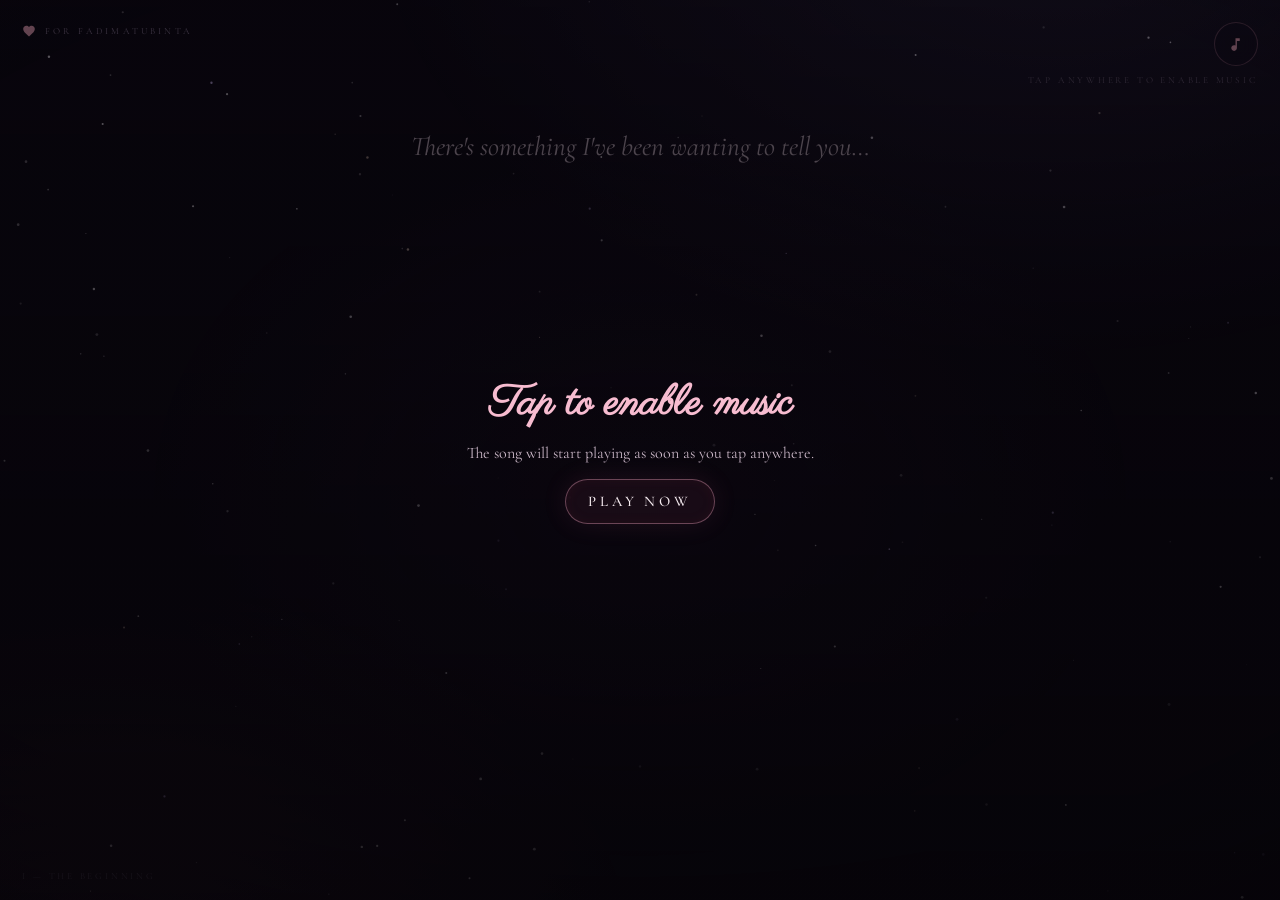
==== second.html @ 85a8c54f "first page" ====
<!DOCTYPE html>
<html lang="en">
<head>
<meta charset="UTF-8">
<meta name="viewport" content="width=device-width, initial-scale=1, viewport-fit=cover">
<meta name="theme-color" content="#0b0713">
<title>For Fadimatubinta — Something I've Been Wanting to Tell You</title>

<!-- Fonts: Cormorant Garamond (cinematic serif) · Parisienne (script names) · Caveat (handwritten notes) -->
<link rel="preconnect" href="https://fonts.googleapis.com">
<link rel="preconnect" href="https://fonts.gstatic.com" crossorigin>
<link href="https://fonts.googleapis.com/css2?family=Cormorant+Garamond:ital,wght@0,400;0,500;0,600;1,400;1,500&family=Parisienne&family=Caveat:wght@400;600&display=swap" rel="stylesheet">
 
<style>
/* ============================================================
   FOR FADIMATUBINTA — a digital love letter
   ------------------------------------------------------------
   HOW TO PERSONALISE:
   1. Photos   → search this file for "REPLACE:" comments
   2. Notes    → search for "EDIT ME" (also tappable on screen,
                 saved in the browser)
   3. Her photos work best portrait (4:5)
   ============================================================ */

/* ---------- design tokens ---------- */
:root{
  --bg:#0b0713;
  --ink:#f6ecf1;          /* main text */
  --soft:#c9b6c6;         /* body text */
  --muted:#8f7d9c;        /* quiet text */
  --rose:#f2a7c0;         /* soft pink */
  --rose-bright:#f7bcd0;
  --rose-deep:#e2678f;
  --lav:#c3aef0;          /* lavender */
  --gold:#f0d8a8;         /* starlight gold */
}

*{margin:0;padding:0;box-sizing:border-box}
html,body{height:100%}
body{
  background:var(--bg);
  color:var(--ink);
  font-family:'Cormorant Garamond',Georgia,serif;
  overflow:hidden;
  -webkit-font-smoothing:antialiased;
}
/* soft nebula wash behind the stars */
body::before{
  content:'';position:fixed;inset:0;z-index:1;pointer-events:none;
  background:
    radial-gradient(1100px 750px at 82% -12%, rgba(143,122,208,.16), transparent 62%),
    radial-gradient(900px 650px at 8% 108%, rgba(226,106,146,.12), transparent 60%),
    radial-gradient(700px 520px at 50% 55%, rgba(58,32,74,.22), transparent 70%);
}
/* cinematic vignette over everything */
body::after{
  content:'';position:fixed;inset:0;z-index:32;pointer-events:none;
  background:radial-gradient(125% 95% at 50% 45%, transparent 55%, rgba(5,2,10,.55) 100%);
}
#sky{position:fixed;inset:0;z-index:0}
#fx{position:fixed;inset:0;z-index:30;pointer-events:none}

/* ---------- icons ---------- */
.ic{display:inline-block;width:16px;height:16px;fill:currentColor;flex:none;vertical-align:middle}

/* ---------- fixed UI ---------- */
.music-btn{
  position:fixed;top:clamp(.9rem,3vw,1.4rem);right:clamp(.9rem,3vw,1.4rem);z-index:40;
  width:44px;height:44px;border-radius:50%;display:flex;align-items:center;justify-content:center;
  background:rgba(20,11,33,.55);border:1px solid rgba(242,167,192,.35);color:var(--rose);
  cursor:pointer;backdrop-filter:blur(8px);-webkit-backdrop-filter:blur(8px);transition:.4s;
}
.music-btn:hover{border-color:rgba(242,167,192,.7);box-shadow:0 0 22px rgba(226,103,143,.25)}
.music-btn .ic{width:17px;height:17px}
.eq{position:absolute;bottom:6px;display:flex;gap:2px;align-items:flex-end;height:7px;opacity:0;transition:.4s}
.music-btn.playing .eq{opacity:1}
.eq i{width:2px;height:2px;background:var(--rose)}
.music-btn.playing .eq i{animation:eqB .9s ease-in-out infinite}
.music-btn.playing .eq i:nth-child(2){animation-delay:.25s}
.music-btn.playing .eq i:nth-child(3){animation-delay:.5s}
@keyframes eqB{0%,100%{height:2px}50%{height:7px}}
.music-hint{
  position:fixed;top:calc(clamp(.9rem,3vw,1.4rem) + 52px);right:clamp(.9rem,3vw,1.4rem);z-index:40;
  font-size:.58rem;letter-spacing:.3em;text-transform:uppercase;color:var(--muted);
  opacity:0;animation:hintIn 1.2s ease 2.5s forwards;transition:opacity .8s,transform .8s;
}
.music-hint.hide{opacity:0!important;transform:translateY(-6px)}
@keyframes hintIn{to{opacity:.75}}

.monogram{position:fixed;top:clamp(1rem,3vw,1.5rem);left:clamp(.9rem,3vw,1.4rem);z-index:40;display:flex;align-items:center;gap:.55rem}
.monogram .ic{width:14px;height:14px;color:var(--rose);animation:beat 1.9s ease-in-out infinite}
.monogram span{font-size:.58rem;letter-spacing:.34em;text-transform:uppercase;color:var(--muted)}
@media(max-width:430px){.monogram span{display:none}}

.chapter-label{
  position:fixed;bottom:1.1rem;left:clamp(.9rem,3vw,1.4rem);z-index:40;
  font-size:.58rem;letter-spacing:.3em;text-transform:uppercase;color:var(--muted);
  opacity:.75;transition:opacity .3s;
}
.chapter-label.sw{opacity:0}

/* ---------- pages & cinematic transitions ---------- */
.page{
  position:fixed;inset:0;overflow-y:auto;overflow-x:hidden;
  -webkit-overflow-scrolling:touch;overscroll-behavior:contain;
  opacity:0;visibility:hidden;z-index:10;
}
.page.active{opacity:1;visibility:visible;z-index:12}
.page.enter{animation:pageIn 1.15s cubic-bezier(.22,.61,.21,1) both}
.page.leave{animation:pageOut .75s ease both;z-index:14}
@keyframes pageIn{from{opacity:0;transform:translateY(28px) scale(.985);filter:blur(8px)}to{opacity:1;transform:none;filter:none}}
@keyframes pageOut{to{opacity:0;transform:translateY(-18px) scale(1.012);filter:blur(8px)}}
.page.locked{overflow:hidden}

.page-inner{position:relative;max-width:680px;margin:0 auto;padding:clamp(4.2rem,11vh,6.5rem) clamp(1.35rem,5vw,2.5rem) 26vh}
.page-inner.wide{max-width:880px}

.act{position:relative;min-height:100vh;min-height:100svh;display:flex;flex-direction:column;align-items:center;justify-content:center;padding:4.5rem 1.4rem 4.5rem}
.act-1{width:100%}

/* ---------- typography ---------- */
.eyebrow{font-size:.66rem;letter-spacing:.46em;text-transform:uppercase;color:var(--rose);opacity:.9}
.chapter-head{text-align:center;margin-bottom:clamp(2.2rem,6vh,3.4rem)}
.ch-title{font-weight:500;font-size:clamp(2rem,6.4vw,3.2rem);line-height:1.15;color:var(--ink);margin-top:.9rem}
.ch-title.mid{font-size:clamp(1.7rem,5vw,2.4rem)}
.lead{font-size:clamp(1.22rem,3vw,1.55rem);font-style:italic;color:var(--ink);text-align:center;line-height:1.6}
.prose{max-width:620px;margin:0 auto}
.prose p{font-size:clamp(1.06rem,1rem+.5vw,1.24rem);line-height:1.95;color:var(--soft);margin-bottom:1.5em}
.center-p{max-width:600px;margin:0 auto;text-align:center;font-size:clamp(1.08rem,1rem+.5vw,1.26rem);line-height:1.9;color:var(--soft)}
.hl{color:var(--rose);font-style:italic}
.hl2{color:var(--ink);font-style:italic}
.dropcap::first-letter{font-family:Parisienne,cursive;font-size:3.3em;float:left;line-height:.8;padding:.08em .14em 0 0;color:var(--rose)}
.small-line{font-size:clamp(1.28rem,3.6vw,1.7rem);font-style:italic;color:var(--soft);text-align:center;line-height:1.55}
.big-line{font-weight:500;font-size:clamp(1.65rem,5.2vw,2.55rem);line-height:1.4;color:var(--ink);text-align:center}
.big-script{font-family:Parisienne,cursive;font-weight:400;font-size:clamp(2.1rem,7.6vw,3.7rem);line-height:1.25;color:var(--ink);text-align:center}
.love-line{color:var(--rose-bright);font-size:clamp(2rem,7vw,3.1rem);text-shadow:0 0 32px rgba(240,109,155,.5)}
.question-line{font-weight:600;font-size:clamp(1.45rem,4.6vw,2.15rem);line-height:1.55;color:#fff;text-align:center;text-shadow:0 0 26px rgba(242,167,192,.28);margin-bottom:1.4rem}
.whisper{margin:clamp(2rem,5vh,2.8rem) 0;padding-left:1.4rem;border-left:2px solid rgba(242,167,192,.35);max-width:560px}
.whisper.center-w{margin-left:auto;margin-right:auto}
.whisper p{font-style:italic;font-size:clamp(1.14rem,2.7vw,1.42rem);line-height:1.75;color:var(--ink);margin-bottom:.8em}
.fear-stack{margin:clamp(2.4rem,6vh,3.6rem) auto;text-align:center;display:flex;flex-direction:column;gap:1rem;max-width:560px}
.fear-stack p{font-style:italic;font-size:clamp(1.14rem,2.7vw,1.4rem);color:var(--soft)}
.fear-word{font-family:Parisienne,cursive;font-style:normal!important;font-size:clamp(2.6rem,9vw,3.8rem)!important;color:var(--rose);text-shadow:0 0 34px rgba(242,167,192,.4)}
.moment-lines{display:flex;flex-direction:column;align-items:center;gap:.5rem;margin:clamp(2rem,5vh,3rem) 0}
.moment{font-family:Parisienne,cursive;font-size:clamp(1.8rem,6vw,2.6rem);color:var(--rose)}
.litany{max-width:560px;margin:0 auto;text-align:center;display:flex;flex-direction:column;gap:1rem}
.litany p{font-size:clamp(1.12rem,2.6vw,1.34rem);font-style:italic;color:var(--ink);line-height:1.6}
.litany p::before{content:'—';color:var(--rose);margin-right:.6rem;font-style:normal}
.gold{color:var(--gold)}

/* ---------- heartbeats ---------- */
@keyframes beat{0%,100%{transform:scale(1)}12%{transform:scale(1.14)}24%{transform:scale(1)}36%{transform:scale(1.08)}55%{transform:scale(1)}}
@keyframes floaty{0%,100%{transform:translateY(0)}50%{transform:translateY(-9px)}}

/* ---------- buttons ---------- */
.btn{
  position:relative;display:inline-flex;align-items:center;justify-content:center;gap:.65em;
  padding:1.02em 2.2em;border-radius:999px;
  font-family:'Cormorant Garamond',serif;font-weight:500;font-size:.92rem;
  letter-spacing:.26em;text-transform:uppercase;color:var(--ink);
  background:rgba(226,103,143,.07);border:1px solid rgba(242,167,192,.38);
  box-shadow:0 0 26px rgba(226,103,143,.10),inset 0 0 14px rgba(226,103,143,.05);
  cursor:pointer;backdrop-filter:blur(6px);-webkit-backdrop-filter:blur(6px);
  transition:transform .45s cubic-bezier(.22,.61,.21,1),background .45s,border-color .45s,box-shadow .45s;
}
.btn .ic{width:1.05em;height:1.05em;color:var(--rose)}
.btn:hover{transform:translateY(-2px);background:rgba(226,103,143,.15);border-color:rgba(242,167,192,.66);box-shadow:0 8px 42px rgba(226,103,143,.24),inset 0 0 20px rgba(226,103,143,.08)}
.btn:hover .ic{animation:beat 1s ease-in-out infinite}
.btn:active{transform:translateY(0) scale(.985)}
.btn:focus-visible{outline:2px solid rgba(242,167,192,.7);outline-offset:3px}
.btn-love{animation:ctaGlow 3.4s ease-in-out infinite}
.btn-love:hover{animation:none}
@keyframes ctaGlow{
  0%,100%{box-shadow:0 0 24px rgba(226,103,143,.12),inset 0 0 14px rgba(226,103,143,.05)}
  50%{box-shadow:0 0 46px rgba(226,103,143,.3),inset 0 0 18px rgba(226,103,143,.09)}
}
.page-cta{display:flex;justify-content:center;margin-top:clamp(2.6rem,7vh,4rem)}
.btn-quiet{background:transparent;border-color:rgba(201,182,198,.3);box-shadow:none;color:var(--soft)}
.btn-quiet:hover{background:rgba(201,182,198,.08);border-color:rgba(201,182,198,.55)}
.btn-small{font-size:.8rem;padding:.85em 1.7em}

/* ---------- sequence steps (timed reveals) ---------- */
.sequence{display:flex;flex-direction:column;align-items:center;gap:clamp(1.5rem,4.5vh,2.5rem);text-align:center;width:100%}
.step{opacity:0;transform:translateY(26px);filter:blur(7px);pointer-events:none;
  transition:opacity 1.15s ease,transform 1.15s cubic-bezier(.22,.61,.21,1),filter 1.15s ease}
.step.on{opacity:1;transform:none;filter:none;pointer-events:auto}
.pause-mark{display:flex;justify-content:center}
.dots{display:inline-flex;gap:.55rem;padding-top:.4rem}
.dots i{width:.42rem;height:.42rem;border-radius:50%;background:var(--rose);opacity:.25;animation:dotPulse 1.4s ease-in-out infinite}
.dots i:nth-child(2){animation-delay:.22s}
.dots i:nth-child(3){animation-delay:.44s}
@keyframes dotPulse{0%,100%{opacity:.2;transform:scale(.85)}50%{opacity:.95;transform:scale(1.15)}}
.tap-hint{position:absolute;bottom:1.5rem;left:50%;transform:translateX(-50%);
  font-size:.6rem;letter-spacing:.38em;text-transform:uppercase;color:var(--muted);opacity:0;transition:opacity 1s}
.page.seq-live .tap-hint{animation:hintPulse 3s ease-in-out 2.5s infinite}
@keyframes hintPulse{0%,100%{opacity:.15}50%{opacity:.6}}
.page.seq-done .tap-hint{display:none}
.scroll-cue{position:absolute;bottom:1.6rem;left:50%;transform:translateX(-50%);
  display:flex;flex-direction:column;align-items:center;gap:.6rem;opacity:0;transition:opacity 1.2s ease .5s;
  color:var(--muted);font-size:.58rem;letter-spacing:.42em;text-transform:uppercase;pointer-events:none}
.page.seq-done .scroll-cue{opacity:.85}
.scroll-cue::before{content:'';width:1px;height:46px;background:linear-gradient(rgba(242,167,192,.75),transparent);animation:cueDrop 2.2s ease-in-out infinite}
@keyframes cueDrop{0%{transform:scaleY(0);transform-origin:top}45%{transform:scaleY(1);transform-origin:top}55%{transform:scaleY(1);transform-origin:bottom}100%{transform:scaleY(0);transform-origin:bottom}}

/* ---------- scroll reveals ---------- */
[data-reveal]{opacity:0;transform:translateY(34px);
  transition:opacity 1.05s ease var(--rd,0ms),transform 1.05s cubic-bezier(.22,.61,.21,1) var(--rd,0ms)}
[data-reveal].in{opacity:1;transform:none}

/* ---------- divider ---------- */
.divider{display:flex;align-items:center;gap:.9rem;justify-content:center;margin:clamp(2.4rem,7vh,3.8rem) auto;width:min(320px,72%)}
.divider::before,.divider::after{content:'';height:1px;flex:1}
.divider::before{background:linear-gradient(90deg,transparent,rgba(242,167,192,.45))}
.divider::after{background:linear-gradient(90deg,rgba(242,167,192,.45),transparent)}
.divider .ic{width:.75rem;height:.75rem;color:var(--rose)}

/* ---------- PAGE 1 : the name ---------- */
.name-script{font-family:Parisienne,cursive;font-size:clamp(3rem,11.5vw,6rem);line-height:1.1;color:#fff;
  text-shadow:0 0 34px rgba(242,167,192,.5),0 0 90px rgba(226,103,143,.25)}
.name-script .ch{display:inline-block;opacity:0;transform:translateY(16px) rotate(6deg);filter:blur(6px)}
.seq-name.on .ch{animation:chIn .85s cubic-bezier(.22,.61,.21,1) both;animation-delay:calc(var(--i)*.075s + .15s)}
@keyframes chIn{to{opacity:1;transform:none;filter:none}}
.name-sub{margin-top:.9rem;font-size:clamp(.8rem,2.6vw,1rem);letter-spacing:.5em;text-transform:uppercase;color:var(--soft)}
.name-heart{width:1.5rem;height:1.5rem;color:var(--rose-deep);margin-top:1.1rem;animation:beat 1.7s ease-in-out infinite;
  filter:drop-shadow(0 0 12px rgba(226,103,143,.7))}
.name-block{text-align:center}
.name-caps{font-weight:500;font-size:clamp(1.05rem,4.4vw,1.8rem);letter-spacing:.34em;text-transform:uppercase;color:#fff;
  text-shadow:0 0 26px rgba(242,167,192,.35);line-height:1.7}

/* ---------- polaroids ---------- */
.polaroid{position:relative;background:#f7f0e7;padding:.7rem .7rem 0;border-radius:6px;
  box-shadow:0 24px 50px rgba(5,2,10,.55),0 4px 14px rgba(5,2,10,.4);
  transform:rotate(var(--r,0deg)) translateY(var(--py,0px));
  transition:transform .6s cubic-bezier(.22,.61,.21,1),box-shadow .6s}
.polaroid:hover{transform:rotate(0deg) translateY(calc(var(--py,0px) - 6px))}
.polaroid img{display:block;width:100%;aspect-ratio:4/5;object-fit:cover;border-radius:2px;filter:saturate(.94) contrast(1.02)}
.polaroid figcaption{font-family:Caveat,cursive;font-size:1.25rem;color:#57454c;text-align:center;padding:.75rem .3rem .95rem;line-height:1.3}
.tape{position:absolute;top:-12px;left:50%;width:92px;height:26px;transform:translateX(-50%) rotate(-4deg);
  background:rgba(246,238,225,.26);border:1px solid rgba(255,255,255,.14);box-shadow:0 2px 8px rgba(0,0,0,.15);z-index:2}
.polaroid.empty{background:rgba(247,240,231,.045);border:1px dashed rgba(242,167,192,.42);box-shadow:none}
.polaroid.empty .frame{aspect-ratio:4/5;display:flex;flex-direction:column;align-items:center;justify-content:center;gap:.7rem}
.polaroid.empty .ic{width:1.9rem;height:1.9rem;color:var(--rose);opacity:.85;animation:beat 2.4s ease-in-out infinite}
.polaroid.empty figcaption{color:var(--soft)}

/* ---------- PAGE 3 ---------- */
.gallery3{display:flex;flex-wrap:wrap;justify-content:center;gap:clamp(1.1rem,4vw,2.5rem);align-items:flex-start;margin:clamp(2.2rem,6vh,3.4rem) 0}
.ph{width:min(292px,72vw);position:relative}
.ph-r{margin-top:3.2rem}
@media(max-width:560px){.ph-r{margin-top:-1.4rem}}
.admire{max-width:560px;margin:clamp(2rem,5vh,3rem) auto;display:flex;flex-direction:column;gap:clamp(1.7rem,4.5vh,2.5rem)}
.admire-item{position:relative;padding-left:2.4rem}
.admire-item::before{content:'';position:absolute;left:.32rem;top:1.6rem;bottom:-1.7rem;width:1px;
  background:linear-gradient(rgba(242,167,192,.35),rgba(242,167,192,.05))}
.admire-item:last-child::before{display:none}
.admire-item>.star-ic{position:absolute;left:0;top:.15rem;width:1.05rem;height:1.05rem;color:var(--rose)}
.admire-title{font-weight:600;font-size:clamp(1rem,2.6vw,1.14rem);letter-spacing:.16em;text-transform:uppercase;color:var(--ink)}
.admire-note{font-family:Caveat,cursive;font-size:clamp(1.35rem,3.4vw,1.5rem);line-height:1.35;color:var(--rose);margin-top:.4rem;outline:none;border-radius:4px;transition:.35s}
.editable{cursor:text}
.editable:focus{background:rgba(242,167,192,.07);box-shadow:0 0 0 1px rgba(242,167,192,.3)}
.admire-item .pen{position:absolute;right:-1.3rem;top:.3rem;width:.9rem;height:.9rem;color:var(--muted);opacity:0;transition:opacity .4s}
.admire-item:hover .pen{opacity:.55}
@media(max-width:560px){.admire-item .pen{right:.1rem;top:-.9rem}}

/* ---------- PAGE 4 : the beating heart ---------- */
.heart-emblem{position:relative;width:clamp(86px,16vw,118px);margin:0 auto clamp(1.2rem,4vh,2rem)}
.heart-emblem .halo{position:absolute;inset:-42%;border-radius:50%;
  background:radial-gradient(circle,rgba(226,103,143,.22),transparent 65%);animation:halo 1.7s ease-in-out infinite}
@keyframes halo{0%,100%{opacity:.5;transform:scale(.92)}30%{opacity:.95;transform:scale(1.06)}60%{opacity:.7}}
.heart-emblem .ic{position:relative;width:100%;height:auto;color:var(--rose-deep);animation:beat 1.7s ease-in-out infinite;
  filter:drop-shadow(0 0 18px rgba(226,103,143,.6)) drop-shadow(0 0 55px rgba(226,103,143,.28))}
.heart-emblem.excited .ic{animation-duration:.72s;color:#ef5c8a;
  filter:drop-shadow(0 0 26px rgba(240,92,138,.9)) drop-shadow(0 0 80px rgba(240,92,138,.4))}
.heart-emblem.excited .halo{animation-duration:.72s;background:radial-gradient(circle,rgba(240,92,138,.4),transparent 70%)}

/* ---------- PAGE 5 : inspiration panels ---------- */
.panel{position:relative;max-width:620px;margin:0 auto clamp(2.6rem,7vh,4rem);padding:clamp(.4rem,2vw,1rem) 0 clamp(1.2rem,4vw,1.8rem) clamp(1.3rem,4vw,1.9rem);border-left:1px solid var(--accL)}
.panel.mir{margin-left:auto;margin-right:0;border-left:0;border-right:1px solid var(--accL);padding-left:0;padding-right:clamp(1.3rem,4vw,1.9rem)}
.panel .num{position:absolute;top:-.4rem;right:0;font-style:italic;font-size:clamp(3.2rem,9vw,4.8rem);line-height:1;color:var(--acc);opacity:.16;font-weight:400}
.panel.mir .num{right:auto;left:0}
.panel .tag{font-size:.62rem;letter-spacing:.42em;text-transform:uppercase;color:var(--acc)}
.panel .couple{font-family:Parisienne,cursive;font-size:clamp(1.65rem,5.4vw,2.25rem);color:var(--ink);margin:.6rem 0 .9rem;display:flex;align-items:center;gap:.6rem;flex-wrap:wrap}
.panel .couple .ic{width:1.05rem;height:1.05rem;color:var(--acc);animation:beat 1.9s ease-in-out infinite}
.panel p{font-size:clamp(1.04rem,.98rem+.5vw,1.2rem);line-height:1.9;color:var(--soft);margin-bottom:1.1em}
.panel .whisper{margin:1.4rem 0 0}
.panel--demon{--acc:#ef6f9b;--accL:rgba(239,111,155,.38)}
.panel--hori{--acc:#f2c98f;--accL:rgba(242,201,143,.38)}
.panel--kimi{--acc:#b9a5ee;--accL:rgba(185,165,238,.4)}
@media(max-width:680px){.panel,.panel.mir{margin-left:auto;margin-right:auto;border-left:1px solid var(--accL);border-right:0;padding-left:clamp(1.2rem,4vw,1.9rem);padding-right:0}.panel .num,.panel.mir .num{right:0;left:auto}}
.sec-label{text-align:center;font-size:.66rem;letter-spacing:.46em;text-transform:uppercase;color:var(--rose);margin:clamp(2.6rem,7vh,4rem) auto 1.6rem}

/* ---------- PAGE 6 : the moon ---------- */
.moon{position:relative;width:min(180px,42vw);margin:0 auto clamp(1.2rem,4vh,2rem);animation:floaty 9s ease-in-out infinite}
.moon svg{display:block;width:100%;filter:drop-shadow(0 0 26px rgba(245,230,205,.35)) drop-shadow(0 0 84px rgba(245,230,205,.16))}
.page.moon-bright .moon svg{filter:drop-shadow(0 0 42px rgba(245,230,205,.62)) drop-shadow(0 0 130px rgba(245,230,205,.3))}
.act.moon-act::before{content:'';position:absolute;inset:0;pointer-events:none;
  background:radial-gradient(62% 44% at 50% 5%,rgba(243,226,200,.12),transparent 72%)}
.page.moon-bright .act.moon-act::before{background:radial-gradient(62% 44% at 50% 5%,rgba(243,226,200,.2),transparent 72%)}

/* ---------- PAGE 7 : the answer ---------- */
.answer-btns{display:flex;flex-direction:column;gap:1.3rem;align-items:center;margin-top:clamp(2.4rem,6vh,3.5rem);transition:opacity .6s}
.answer-btns.fade-out{opacity:0;pointer-events:none}
.btn-yes{font-size:1.08rem;padding:1.2em 3.4em;background:rgba(226,103,143,.13)}
.btn-think{border-color:rgba(195,174,240,.42);background:rgba(163,142,222,.07);
  box-shadow:0 0 24px rgba(163,142,222,.08),inset 0 0 14px rgba(163,142,222,.04);color:var(--ink)}
.btn-think .ic{color:var(--lav)}
.btn-think:hover{background:rgba(163,142,222,.15);border-color:rgba(195,174,240,.68);box-shadow:0 8px 38px rgba(163,142,222,.2)}
.answer-note{font-size:1rem;font-style:italic;color:var(--muted)}
.think-msg{max-width:560px;margin:0 auto;text-align:center;display:flex;flex-direction:column;align-items:center;gap:1.15rem}
.t-line{opacity:0;transform:translateY(16px);transition:opacity 1s,transform 1s;pointer-events:none;
  font-size:clamp(1.14rem,2.8vw,1.35rem);font-style:italic;color:var(--ink)}
.t-line.on{opacity:1;transform:none;pointer-events:auto}
.t-line.soft{color:var(--muted);font-size:1.05rem}
.t-end{display:flex;gap:1rem;flex-wrap:wrap;justify-content:center;margin-top:1.4rem}

/* ---------- PAGE 8 : the celebration ---------- */
.yay{font-weight:600;letter-spacing:.2em;text-transform:uppercase;font-size:clamp(1.15rem,4.4vw,1.7rem);color:var(--ink);text-shadow:0 0 28px rgba(242,167,192,.35);line-height:1.6}
.name-yay{color:var(--rose-bright);text-shadow:0 0 34px rgba(240,109,155,.55);font-size:clamp(2.5rem,9vw,4.2rem)}
.merge-stage{position:relative;width:min(380px,78vw);height:150px}
.m-heart{position:absolute;top:50%;left:50%;width:54px;height:54px;margin:-27px 0 0 -27px;opacity:0}
.m-heart .ic{width:100%;height:100%}
.m-left .ic{color:var(--rose);filter:drop-shadow(0 0 14px rgba(242,167,192,.7))}
.m-right .ic{color:var(--lav);filter:drop-shadow(0 0 14px rgba(195,174,240,.7))}
.merge-wrap.on .m-left{animation:comeL 4.8s cubic-bezier(.45,.05,.3,1) forwards}
.merge-wrap.on .m-right{animation:comeR 4.8s cubic-bezier(.45,.05,.3,1) forwards}
@keyframes comeL{0%{transform:translateX(calc(-46vw - 70px)) rotate(-16deg);opacity:0}12%{opacity:1}58%{transform:translateX(-13px) rotate(0);opacity:1}76%,100%{transform:translateX(0);opacity:0}}
@keyframes comeR{0%{transform:translateX(calc(46vw + 70px)) rotate(16deg);opacity:0}12%{opacity:1}58%{transform:translateX(13px) rotate(0);opacity:1}76%,100%{transform:translateX(0);opacity:0}}
.m-one{position:absolute;top:50%;left:50%;width:88px;height:88px;margin:-44px 0 0 -44px;opacity:0}
.m-one .ic{width:100%;height:100%;color:#f06d9b;animation:beat 1.4s ease-in-out infinite;
  filter:drop-shadow(0 0 22px rgba(240,109,155,.85)) drop-shadow(0 0 64px rgba(240,109,155,.4))}
.merge-wrap.on .m-one{animation:onePop 4.8s ease forwards}
@keyframes onePop{0%,58%{opacity:0;transform:scale(.3)}66%{opacity:1;transform:scale(1.18)}72%{transform:scale(1)}100%{opacity:1;transform:scale(1)}}
.m-ring{position:absolute;top:50%;left:50%;width:88px;height:88px;margin:-44px 0 0 -44px;border-radius:50%;border:1px solid rgba(242,167,192,.85);opacity:0}
.merge-wrap.on .m-ring{animation:ringOut 4.8s ease-out forwards}
@keyframes ringOut{0%,60%{opacity:0;transform:scale(.4)}64%{opacity:.9}100%{opacity:0;transform:scale(2.7)}}
.bday{text-align:center;padding:clamp(2.6rem,7vh,4rem) 1.4rem;border:1px solid rgba(240,216,168,.25);border-radius:14px;
  background:radial-gradient(120% 100% at 50% 0%,rgba(240,216,168,.07),transparent 62%);max-width:560px;margin:clamp(2.6rem,7vh,4rem) auto}
.bday .ic-cake{width:44px;height:44px;color:var(--gold);filter:drop-shadow(0 0 16px rgba(240,216,168,.55));animation:floaty 5s ease-in-out infinite}
.bday-script{font-family:Parisienne,cursive;font-weight:400;font-size:clamp(2.4rem,8.5vw,3.9rem);color:var(--gold);text-shadow:0 0 28px rgba(240,216,168,.32);margin-top:1rem}
.bday-name{font-weight:500;font-size:clamp(1.15rem,3.6vw,1.7rem);letter-spacing:.24em;text-transform:uppercase;color:var(--ink);margin-top:.7rem;line-height:1.7}

/* ---------- PAGE 9 : the gallery ---------- */
.gallery{display:flex;flex-wrap:wrap;justify-content:center;gap:clamp(1.4rem,4.5vw,2.6rem);margin:clamp(2.4rem,6vh,3.6rem) auto;max-width:820px}
.gallery .ph:nth-child(even){margin-top:2.6rem}
.signoff{text-align:center;font-family:Caveat,cursive;font-size:clamp(1.4rem,4vw,1.7rem);color:var(--rose);line-height:1.5}
.again{display:flex;justify-content:center;margin-top:clamp(2rem,5vh,3rem)}

/* ---------- compact screens ---------- */
@media(max-height:640px){
  .heart-emblem{width:64px}
  .moon{width:120px}
  .sequence{gap:1rem}
  .big-line{font-size:clamp(1.3rem,4vw,1.9rem)}
  .merge-stage{height:110px}
}
@media (prefers-reduced-motion:reduce){
  *,*::before,*::after{animation-duration:.01s!important;animation-iteration-count:1!important;transition-duration:.2s!important}
}
[hidden]{display:none!important}
</style>
</head>
<body data-page="p1">

<!-- ===== inline icon library (no emoji, no external icon files) ===== -->
<svg width="0" height="0" style="position:absolute" aria-hidden="true">
  <defs>
    <symbol id="i-heart" viewBox="0 0 24 24"><path d="M12 21.35l-1.45-1.32C5.4 15.36 2 12.28 2 8.5 2 5.42 4.42 3 7.5 3c1.74 0 3.41.81 4.5 2.09C13.09 3.81 14.76 3 16.5 3 19.58 3 22 5.42 22 8.5c0 3.78-3.4 6.86-8.55 11.54L12 21.35z"/></symbol>
    <symbol id="i-star" viewBox="0 0 24 24"><path d="M12 2l2.1 7.9L22 12l-7.9 2.1L12 22l-2.1-7.9L2 12l7.9-2.1z"/></symbol>
    <symbol id="i-note" viewBox="0 0 24 24"><path d="M12 3v10.55c-.59-.34-1.27-.55-2-.55-2.21 0-4 1.79-4 4s1.79 4 4 4 4-1.79 4-4V7h4V3h-6z"/></symbol>
    <symbol id="i-dots" viewBox="0 0 24 24"><circle cx="5" cy="12" r="1.7"/><circle cx="12" cy="12" r="1.7"/><circle cx="19" cy="12" r="1.7"/></symbol>
    <symbol id="i-pen" viewBox="0 0 24 24"><path d="M4 17.3V20h2.7L17.8 8.9l-2.7-2.7L4 17.3zM20.1 6.6c.3-.3.3-.8 0-1.1l-1.6-1.6c-.3-.3-.8-.3-1.1 0l-1.2 1.2 2.7 2.7 1.2-1.2z"/></symbol>
    <symbol id="i-cake" viewBox="0 0 24 24"><path d="M12 1.8c1.2 1.5 1.1 2.8 0 3.7-1.1-.9-1.2-2.2 0-3.7z"/><rect x="11.3" y="6.2" width="1.4" height="3.4" rx=".7"/><rect x="3.9" y="10.6" width="16.2" height="2.5" rx=".9"/><path d="M4.6 13.9h14.8c.5 0 .9.4.9.9v4.6c0 .8-.6 1.4-1.4 1.4H5.1c-.8 0-1.4-.6-1.4-1.4v-4.6c0-.5.4-.9.9-.9z"/></symbol>
  </defs>
</svg>

<!-- living night sky (background) & floating hearts / petals (foreground) -->
<canvas id="sky" aria-hidden="true"></canvas>
<canvas id="fx" aria-hidden="true"></canvas>

<!-- fixed UI -->
<div class="monogram" aria-hidden="true"><svg class="ic"><use href="#i-heart"/></svg><span>for Fadimatubinta</span></div>
<button class="music-btn" id="musicBtn" aria-label="Play the music" aria-pressed="false" title="Play the music">
  <svg class="ic"><use href="#i-note"/></svg>
  <span class="eq" aria-hidden="true"><i></i><i></i><i></i></span>
</button>
<div class="music-hint" id="musicHint">turn on the music</div>
<div class="chapter-label" id="chapterLabel">i — the beginning</div>
<!-- music panel: upload or paste a URL to use custom background audio -->
<div id="musicPanel" style="position:fixed;top:5.6rem;right:1rem;z-index:41;display:none;gap:.45rem;backdrop-filter:blur(8px);-webkit-backdrop-filter:blur(8px);padding:.6rem;border-radius:8px;background:rgba(12,7,16,.55);border:1px solid rgba(242,167,192,.12);color:var(--muted);font-size:.8rem;">
  <label style="display:block;color:var(--muted);font-size:.72rem;margin-bottom:.25rem">Add music (file or URL)</label>
  <input id="musicFile" type="file" accept="audio/*" style="display:block;width:220px;margin-bottom:.4rem;font-size:.8rem" />
  <input id="musicUrl" type="text" placeholder="Paste audio URL and press Save" style="display:block;width:220px;margin-bottom:.35rem;padding:.28rem;border-radius:6px;border:1px solid rgba(255,255,255,.04);background:transparent;color:var(--soft)" />
  <div style="display:flex;gap:.4rem">
    <button id="saveMusicUrl" class="btn btn-small" style="padding:.45rem .6rem">Save URL</button>
    <button id="clearMusic" class="btn btn-small btn-quiet" style="padding:.45rem .6rem">Clear</button>
  </div>
</div>
<!-- NOTE: to use your local song automatically, place the file named
     justin-dai-marvin.mp3 inside the project folder or the `ic/` folder.
     Supported example paths: ic/justin-dai-marvin.mp3 or justin-dai-marvin.mp3 -->
<!-- Fullscreen gesture overlay shown when autoplay is blocked -->
<div id="musicOverlay" style="display:none;position:fixed;inset:0;z-index:80;align-items:center;justify-content:center;background:linear-gradient(180deg,rgba(6,4,8,.6),rgba(6,4,8,.85));color:var(--ink);text-align:center;padding:2rem;">
  <div style="max-width:520px;margin:0 auto">
    <h2 style="font-family:Parisienne,cursive;font-size:2.6rem;margin-bottom:.6rem;color:var(--rose-bright)">Tap to enable music</h2>
    <p style="color:var(--soft);margin-bottom:1rem">The song will start playing as soon as you tap anywhere.</p>
    <button id="overlayPlay" class="btn btn-love" style="padding:.8rem 1.4rem">Play now</button>
  </div>
</div>
 
<noscript><p style="position:fixed;inset:0;display:grid;place-items:center;padding:2rem;text-align:center;font-size:1.2rem">This letter needs JavaScript to open… please enable it, she's worth it.</p></noscript>

<main id="book">

<!-- ============================================================
     PAGE 1 — THERE'S SOMETHING I'VE BEEN WANTING TO TELL YOU
     (If you already built your own first page, you may swap the
      inner content of this section — just keep id="p1".)
     ============================================================ -->
<section class="page" id="p1">
  <div class="act">
    <div class="sequence">
      <p class="step small-line" data-hold="2700">There's something I've been wanting to tell you…</p>
      <p class="step small-line" data-hold="2600">Something my heart has been holding<br>for a very long time.</p>
      <p class="step small-line" data-hold="2700">And today… I finally found the courage to say it.</p>
      <div class="step seq-name" data-hold="3700" data-event="name">
        <div class="name-script" id="herName">Fadimatubinta</div>
        <div class="name-sub">Jibrin Abdullahi</div>
        <svg class="name-heart" aria-hidden="true"><use href="#i-heart"/></svg>
      </div>
      <p class="step small-line" data-hold="2300">This is for you.</p>
      <div class="step seq-cta">
        <button class="btn btn-love" data-go="2">Let me tell you <svg class="ic" aria-hidden="true"><use href="#i-heart"/></svg></button>
      </div>
    </div>
    <p class="tap-hint">tap anywhere to continue</p>
  </div>
</section>

<!-- ============================================================
     PAGE 2 — HOW IT ALL STARTED
     ============================================================ -->
<section class="page" id="p2">
  <div class="page-inner">
    <header class="chapter-head" data-reveal>
      <p class="eyebrow">chapter two</p>
      <h2 class="ch-title">How It All Started</h2>
      <div class="divider"><svg class="ic" aria-hidden="true"><use href="#i-star"/></svg></div>
    </header>

    <div class="prose">
      <p class="dropcap" data-reveal>Fadimatubinta… I don't know if you ever realized this. But our story — at least from my side — started <em class="hl2">much earlier</em> than you probably think.</p>

      <p data-reveal>It was during our <em class="hl">first semester</em>. Somewhere between lectures, hallways and perfectly ordinary days — in moments you probably don't even remember — something quietly changed in me. I didn't plan it. I never woke up one morning and decided to have a crush on you. It just happened… slowly, softly, the way the most important things usually do.</p>

      <p data-reveal>I was already crushing on you back then. And I had no idea what to do with that feeling, because I had never carried anything like it before. So I did the only thing I could think of at the time — I told your friend <em class="hl">Okoly</em>, hoping that saying it out loud to someone might make the feeling feel smaller.</p>

      <p data-reveal>It didn't. It only grew.</p>

      <div class="divider" data-reveal><svg class="ic" aria-hidden="true"><use href="#i-star"/></svg></div>

      <blockquote class="whisper" data-reveal>
        <p>I don't know if you remember when Okoly told you that one of his friends had a crush on you…</p>
        <p>Maybe at that time, you didn't know that friend was me.</p>
        <p>And maybe you never imagined that the person hiding those feelings was someone who had been too shy to say them directly.</p>
      </blockquote>

      <p data-reveal>I remember wondering what you thought when you heard it. Whether you laughed. Whether you tried to guess who it was. Whether my name ever crossed your mind, even for a second. I never asked — I was too afraid of the answer.</p>

      <p data-reveal>Even during this <em class="hl">second semester</em>, my feelings were still there. They hadn't faded the way I half-hoped and half-feared they would. If anything, they had grown quieter and deeper — the kind of feeling that settles into your chest and simply refuses to leave.</p>

      <p data-reveal>I told <em class="hl">Hakuna Matau</em> too, and he even tried to help me. He really did.</p>

      <div class="fear-stack" data-stagger>
        <p data-reveal>But there was always something stopping me.</p>
        <p data-reveal class="fear-word">Fear.</p>
        <p data-reveal>The fear of rejection.</p>
        <p data-reveal>The fear that telling you the truth might change everything.</p>
        <p data-reveal>The fear that maybe my feelings would only ever remain mine.</p>
      </div>

      <blockquote class="whisper" data-reveal>
        <p>Sometimes, the hardest thing isn't falling for someone.</p>
        <p>Sometimes, the hardest thing is finding the courage to tell them.</p>
        <p>And maybe that's exactly what happened to me.</p>
      </blockquote>

      <p data-reveal>I kept telling myself that one day, I would tell you. But one day kept becoming another day. And before I knew it, I had been carrying these feelings quietly for a long time — through one whole semester, and then another.</p>
    </div>

    <div class="divider" data-reveal><svg class="ic" aria-hidden="true"><use href="#i-star"/></svg></div>
    <h3 class="big-line" data-reveal>But now… I think you deserve to know the truth.</h3>
    <div class="page-cta" data-reveal>
      <button class="btn btn-love" data-go="3">The truth is… <svg class="ic" aria-hidden="true"><use href="#i-heart"/></svg></button>
    </div>
  </div>
</section>

<!-- ============================================================
     PAGE 3 — THE LITTLE THINGS I ADMIRE ABOUT YOU
     ============================================================ -->
<section class="page" id="p3">
  <div class="page-inner wide">
    <header class="chapter-head" data-reveal>
      <p class="eyebrow">chapter three</p>
      <h2 class="ch-title">The Little Things I Admire About You</h2>
      <div class="divider"><svg class="ic" aria-hidden="true"><use href="#i-star"/></svg></div>
    </header>

    <p class="small-line" data-reveal style="margin-bottom:.6rem">Maybe you didn't notice…</p>
    <p class="big-line" data-reveal>But I noticed you.</p>
    <p class="center-p" data-reveal style="margin-top:1.8rem">Sometimes, it's the smallest things about a person that slowly find their way into your heart.</p>

    <div class="moment-lines" data-stagger>
      <p class="moment" data-reveal>A smile.</p>
      <p class="moment" data-reveal>A conversation.</p>
      <p class="moment" data-reveal>A simple moment.</p>
    </div>

    <p class="center-p" data-reveal>And suddenly, someone becomes more special than you ever expected.</p>

    <!-- photo interlude — REPLACE the two src values below with her photos -->
    <div class="gallery3">
      <div class="ph" data-reveal>
        <figure class="polaroid" style="--r:-4deg" data-para=".3">
          <span class="tape" aria-hidden="true"></span>
          <!-- REPLACE: her photo #1 — e.g. src="photos/her1.jpg" -->
          <img src="https://picsum.photos/seed/fadima-smile/620/775.jpg" alt="Photo placeholder — replace with a photo of Fadimatubinta" loading="lazy">
          <figcaption>the first thing I ever noticed</figcaption>
        </figure>
      </div>
      <div class="ph ph-r" data-reveal>
        <figure class="polaroid" style="--r:3deg" data-para=".18">
          <span class="tape" aria-hidden="true"></span>
          <!-- REPLACE: her photo #2 — e.g. src="photos/her2.jpg" -->
          <img src="https://picsum.photos/seed/fadima-moment/620/775.jpg" alt="Photo placeholder — replace with a photo of Fadimatubinta" loading="lazy">
          <figcaption>an ordinary moment, made special</figcaption>
        </figure>
      </div>
    </div>

    <h3 class="ch-title mid" data-reveal style="text-align:center">What I Admire About You</h3>

    <!-- EDIT ME: every note below is tappable (it saves in this browser),
         or simply rewrite the text here in the file. -->
    <div class="admire" data-stagger>
      <div class="admire-item" data-reveal>
        <svg class="star-ic" aria-hidden="true"><use href="#i-star"/></svg>
        <div class="admire-title">Her smile</div>
        <div class="admire-note editable" data-key="smile" contenteditable="true" spellcheck="false">the kind of smile that makes an ordinary day feel like it was worth it.</div>
        <svg class="pen" aria-hidden="true"><use href="#i-pen"/></svg>
      </div>
      <div class="admire-item" data-reveal>
        <svg class="star-ic" aria-hidden="true"><use href="#i-star"/></svg>
        <div class="admire-title">Her personality</div>
        <div class="admire-note editable" data-key="personality" contenteditable="true" spellcheck="false">there's something about the way she carries herself that feels effortless and real.</div>
        <svg class="pen" aria-hidden="true"><use href="#i-pen"/></svg>
      </div>
      <div class="admire-item" data-reveal>
        <svg class="star-ic" aria-hidden="true"><use href="#i-star"/></svg>
        <div class="admire-title">Her kindness</div>
        <div class="admire-note editable" data-key="kindness" contenteditable="true" spellcheck="false">the way she treats people says everything about her heart.</div>
        <svg class="pen" aria-hidden="true"><use href="#i-pen"/></svg>
      </div>
      <div class="admire-item" data-reveal>
        <svg class="star-ic" aria-hidden="true"><use href="#i-star"/></svg>
        <div class="admire-title">Her intelligence</div>
        <div class="admire-note editable" data-key="intelligence" contenteditable="true" spellcheck="false">she understands things deeply, and it shows in the way she speaks.</div>
        <svg class="pen" aria-hidden="true"><use href="#i-pen"/></svg>
      </div>
      <div class="admire-item" data-reveal>
        <svg class="star-ic" aria-hidden="true"><use href="#i-star"/></svg>
        <div class="admire-title">Her sense of humor</div>
        <div class="admire-note editable" data-key="humor" contenteditable="true" spellcheck="false">the moments she laughs are the moments I remember most.</div>
        <svg class="pen" aria-hidden="true"><use href="#i-pen"/></svg>
      </div>
      <div class="admire-item" data-reveal>
        <svg class="star-ic" aria-hidden="true"><use href="#i-star"/></svg>
        <div class="admire-title">The way she talks</div>
        <div class="admire-note editable" data-key="talks" contenteditable="true" spellcheck="false">I could listen to her talk about anything at all.</div>
        <svg class="pen" aria-hidden="true"><use href="#i-pen"/></svg>
      </div>
      <div class="admire-item" data-reveal>
        <svg class="star-ic" aria-hidden="true"><use href="#i-star"/></svg>
        <div class="admire-title">The way she makes ordinary moments feel special</div>
        <div class="admire-note editable" data-key="moments" contenteditable="true" spellcheck="false">some people just have that gift. She has it.</div>
        <svg class="pen" aria-hidden="true"><use href="#i-pen"/></svg>
      </div>
    </div>

    <blockquote class="whisper center-w" data-reveal>
      <p>There are so many things I wish I had the courage to tell you earlier.</p>
      <p>Maybe I was too quiet. Maybe I was too shy.</p>
      <p>But silence doesn't always mean the heart has nothing to say.</p>
      <p>Sometimes, it simply means the heart is afraid of saying too much.</p>
    </blockquote>

    <div class="divider" data-reveal><svg class="ic" aria-hidden="true"><use href="#i-star"/></svg></div>
    <h3 class="big-line" data-reveal>And somewhere between all those little moments…</h3>
    <h4 class="big-script" data-reveal style="margin-top:.8rem">my feelings became something more.</h4>
    <div class="page-cta" data-reveal>
      <button class="btn btn-love" data-go="4">I need to tell you something… <svg class="ic" aria-hidden="true"><use href="#i-heart"/></svg></button>
    </div>
  </div>
</section>

<!-- ============================================================
     PAGE 4 — THE CONFESSION
     ============================================================ -->
<section class="page locked" id="p4">
  <!-- act one : the cinematic three words -->
  <div class="act act-1">
    <div class="heart-emblem" id="p4heart">
      <span class="halo" aria-hidden="true"></span>
      <svg class="ic" aria-hidden="true"><use href="#i-heart"/></svg>
    </div>
    <div class="sequence">
      <p class="step big-line" data-hold="2400">The truth is…</p>
      <p class="step big-script" data-hold="2200">Fadimatubinta…</p>
      <p class="step big-line love-line" data-hold="2800" data-event="excited">I like you.</p>
      <p class="step small-line" data-hold="2000">No…</p>
      <p class="step big-line" data-hold="2600">I think it's more than that.</p>
    </div>
    <div class="scroll-cue">scroll slowly</div>
  </div>

  <!-- act two : the full confession -->
  <div class="page-inner prose">
    <div class="divider" data-reveal><svg class="ic" aria-hidden="true"><use href="#i-star"/></svg></div>

    <p data-reveal>Now that it's said… let me say it properly. Because you deserve more than three words whispered into the dark.</p>

    <p data-reveal>I have genuinely had feelings for you since the <em class="hl">first semester</em>. These feelings didn't suddenly appear overnight. They didn't arrive like a storm. They grew — slowly, quietly, through small moments you probably never noticed — until one day I realized you had quietly become a part of how I saw the world.</p>

    <p data-reveal>I tried to hide them, because I was shy. I was afraid of rejection. I didn't know if you would ever feel the same way, and the thought of hearing the wrong answer kept my heart locked. But the feelings never disappeared. No matter how much time passed, they stayed. And instead of fading, they slowly grew.</p>

    <p data-reveal>I don't want to pressure you. I don't want to make you uncomfortable — not now, not ever. I simply want to finally be honest. With you, and with myself.</p>

    <blockquote class="whisper" data-reveal>
      <p>Fadimatubinta, I don't know what the future will look like.</p>
      <p>I don't know if I will always have the perfect words.</p>
      <p>But I know that what I feel for you is real.</p>
    </blockquote>

    <blockquote class="whisper" data-reveal>
      <p>You became someone I wanted to know more about.</p>
      <p>Someone I wanted to see happy.</p>
      <p>Someone whose presence could quietly make an ordinary moment feel different.</p>
    </blockquote>

    <blockquote class="whisper" data-reveal>
      <p>Maybe I was scared because some people are worth being nervous about.</p>
      <p>Because when someone starts to matter to you, the possibility of rejection becomes frightening.</p>
      <p>But today, I don't want fear to speak louder than my heart anymore.</p>
    </blockquote>

    <div class="divider" data-reveal><svg class="ic" aria-hidden="true"><use href="#i-star"/></svg></div>

    <h3 class="big-line" data-reveal>So here I am…</h3>
    <h3 class="big-line" data-reveal style="margin-top:1.2rem">Finally telling you what my heart has been trying to say for so long.</h3>
    <h4 class="big-script" data-reveal style="margin-top:1.4rem">I have feelings for you, Fadimatubinta. Real feelings.</h4>

    <div class="page-cta" data-reveal>
      <button class="btn btn-love" data-go="5">And there's something else I want you to know… <svg class="ic" aria-hidden="true"><use href="#i-heart"/></svg></button>
    </div>
  </div>
</section>

<!-- ============================================================
     PAGE 5 — THE KIND OF LOVE I WANT TO GIVE YOU
     ============================================================ -->
<section class="page" id="p5">
  <div class="page-inner">
    <header class="chapter-head" data-reveal>
      <p class="eyebrow">chapter five</p>
      <h2 class="ch-title">The Kind of Love I Want to Give You</h2>
      <div class="divider"><svg class="ic" aria-hidden="true"><use href="#i-star"/></svg></div>
    </header>

    <p class="center-p" data-reveal>Before I ask you what I'm going to ask you, I want you to understand something about me — the kind of love I've always dreamed of giving. I've watched stories about love that stayed with me long after they ended. Not because they were perfect — but because they showed me the kind of person I want to be for you.</p>

    <!-- one : My Demon -->
    <div class="panel panel--demon" data-reveal>
      <span class="num" aria-hidden="true">01</span>
      <p class="tag">inspired by · my demon</p>
      <div class="couple">Jeong Gu-won <svg class="ic" aria-hidden="true"><use href="#i-heart"/></svg> Do Do-hee</div>
      <p>In <em class="hl">My Demon</em>, Jeong Gu-won and Do Do-hee begin with a contract and end with something no contract could ever contain. What stayed with me wasn't the fantasy — it was the way they protected each other. The way they chose each other again and again, cared for each other in small, stubborn ways, and held on through every storm. A love built on devotion: showing up, guarding each other's heart, staying when staying is hard.</p>
      <blockquote class="whisper">
        <p>I know real life isn't My Demon.</p>
        <p>I don't have supernatural powers like Jeong Gu-won.</p>
        <p>And our lives won't have a perfect K-drama script.</p>
        <p>But watching stories about love sometimes makes you think about the kind of person you want to be for someone.</p>
      </blockquote>
    </div>

    <!-- two : Horimiya -->
    <div class="panel panel--hori mir" data-reveal>
      <span class="num" aria-hidden="true">02</span>
      <p class="tag">inspired by · horimiya</p>
      <div class="couple">Kyouko Hori <svg class="ic" aria-hidden="true"><use href="#i-heart"/></svg> Izumi Miyamura</div>
      <p>In <em class="hl">Horimiya</em>, Hori and Miyamura teach each other something quiet and rare — that love can be a place where you take off every mask. Two people the world saw one way, who got to see each other truly. Comfortable silences. Care that goes beyond appearances. The safety of being exactly who you are, on your best days and your worst ones.</p>
      <blockquote class="whisper">
        <p>I don't want you to ever feel like you have to become someone else around me.</p>
        <p>I want to know the real you.</p>
        <p>The happy you. The tired you. The quiet you.</p>
        <p>The version of you that doesn't always have everything figured out.</p>
      </blockquote>
    </div>

    <!-- three : Kimi ni Todoke -->
    <div class="panel panel--kimi" data-reveal>
      <span class="num" aria-hidden="true">03</span>
      <p class="tag">inspired by · kimi ni todoke</p>
      <div class="couple">Sawako Kuronuma <svg class="ic" aria-hidden="true"><use href="#i-heart"/></svg> Shota Kazehaya</div>
      <p>In <em class="hl">Kimi ni Todoke</em>, Kazehaya never rushes Sawako. He is patient. Kind. He doesn't try to change her — he helps her feel seen, and lets something beautiful grow at its own pace, in its own time. That's the kind of gentleness I want to learn. That's the kind of patience I want to have.</p>
    </div>

    <div class="divider" data-reveal><svg class="ic" aria-hidden="true"><use href="#i-star"/></svg></div>
    <h3 class="big-line" data-reveal>I don't want to copy someone else's love story.</h3>
    <h3 class="big-script" data-reveal style="margin-top:.9rem">I want to create our own.</h3>

    <p class="center-p" data-reveal style="margin-top:2.6rem">I don't want to promise you a perfect life — because I know life isn't always perfect. But I want to be someone who genuinely cares.</p>

    <p class="sec-label" data-reveal>what I can honestly promise to try to be</p>
    <div class="litany" data-stagger>
      <p data-reveal>Someone who checks on you when you're tired.</p>
      <p data-reveal>Someone who reminds you to rest when you've been working too hard.</p>
      <p data-reveal>Someone who celebrates your achievements.</p>
      <p data-reveal>Someone who listens when you need someone to talk to.</p>
      <p data-reveal>Someone who tries to make you smile when life becomes difficult.</p>
      <p data-reveal>Someone who respects your boundaries and your feelings.</p>
      <p data-reveal>Someone who supports your dreams instead of standing in their way.</p>
    </div>

    <p class="sec-label" data-reveal>on the days that aren't easy</p>
    <blockquote class="whisper center-w" data-stagger>
      <p data-reveal>I don't want to love only the version of you that is always happy.</p>
      <p data-reveal>I want to understand the days when you're tired too.</p>
      <p data-reveal>The days when you're stressed.</p>
      <p data-reveal>The days when you don't feel like talking.</p>
      <p data-reveal>And even the days when you simply need space.</p>
    </blockquote>

    <p class="sec-label" data-reveal>what caring means to me</p>
    <blockquote class="whisper center-w" data-stagger>
      <p data-reveal>Because caring about someone doesn't mean trying to control them.</p>
      <p data-reveal>It means respecting them.</p>
      <p data-reveal>Understanding them.</p>
      <p data-reveal>And being there in the ways they need you to be.</p>
    </blockquote>

    <div class="divider" data-reveal><svg class="ic" aria-hidden="true"><use href="#i-star"/></svg></div>
    <h3 class="big-line" data-reveal>Maybe our story doesn't need to look like a K-drama…</h3>
    <h3 class="big-line" data-reveal style="margin-top:1.1rem">Maybe it can be something even more beautiful…</h3>
    <h4 class="big-script" data-reveal style="margin-top:1.2rem">Because it will be ours.</h4>
    <div class="page-cta" data-reveal>
      <button class="btn btn-love" data-go="6">So… can I ask you something? <svg class="ic" aria-hidden="true"><use href="#i-heart"/></svg></button>
    </div>
  </div>
</section>

<!-- ============================================================
     PAGE 6 — THE QUESTION
     ============================================================ -->
<section class="page locked" id="p6">
  <div class="act act-1 moon-act">
    <div class="moon" aria-hidden="true">
      <svg viewBox="0 0 200 200">
        <defs>
          <radialGradient id="moonG" cx="42%" cy="38%" r="75%">
            <stop offset="0%" stop-color="#fdf6e7"/>
            <stop offset="70%" stop-color="#efe1c2"/>
            <stop offset="100%" stop-color="#e0cdA6"/>
          </radialGradient>
        </defs>
        <circle cx="100" cy="100" r="72" fill="url(#moonG)"/>
        <g fill="rgba(120,95,60,.10)">
          <circle cx="80" cy="76" r="12"/><circle cx="121" cy="108" r="17"/>
          <circle cx="94" cy="133" r="8"/><circle cx="133" cy="70" r="7"/><circle cx="65" cy="112" r="9"/>
        </g>
      </svg>
    </div>
    <div class="sequence">
      <p class="step small-line" data-hold="2700">I've kept this in my heart for a very long time…</p>
      <p class="step small-line" data-hold="2600">And now that you've reached this part of my heart…</p>
      <p class="step big-line" data-hold="2500">There is only one question left.</p>
      <p class="step pause-mark" data-hold="2700" data-event="moon"><span class="dots" aria-hidden="true"><i></i><i></i><i></i></span></p>
      <div class="step name-block" data-hold="3400">
        <p class="name-caps">Fadimatubinta<br>Jibrin Abdullahi</p>
        <svg class="name-heart" aria-hidden="true"><use href="#i-heart"/></svg>
      </div>
    </div>
    <div class="scroll-cue">scroll slowly</div>
  </div>

  <div class="page-inner prose">
    <div class="divider" data-reveal><svg class="ic" aria-hidden="true"><use href="#i-star"/></svg></div>

    <p data-reveal>I don't know exactly where our story will take us. I don't want to make promises that sound beautiful today but mean nothing tomorrow. But I know that I would genuinely love the opportunity to know you more. To understand you. To make you smile. To support you. And to create beautiful memories together.</p>

    <p data-reveal>I want to celebrate your good days with you. And when life becomes difficult, I want you to know that you don't always have to face everything alone.</p>

    <blockquote class="whisper" data-reveal>
      <p>I want to care about your happiness.</p>
      <p>I want to respect your feelings.</p>
      <p>I want to support your dreams.</p>
      <p>And I want to appreciate the person you are.</p>
    </blockquote>

    <p data-reveal>I don't expect you to be perfect — and I know that I am not perfect either. But I am willing to be genuine. I am willing to communicate. I am willing to listen. I am willing to learn. And if we both choose to give this a chance, I am willing to put effort into something beautiful.</p>

    <div class="divider" data-reveal><svg class="ic" aria-hidden="true"><use href="#i-star"/></svg></div>

    <h3 class="big-script" data-reveal>So, Fadimatubinta…</h3>
    <h3 class="big-line" data-reveal style="margin-top:1.6rem">I don't want to keep this in my heart anymore.</h3>

    <div style="margin-top:clamp(2.4rem,7vh,3.6rem)" data-reveal>
      <p class="question-line">Would you let me be the one who gets to love you, care for you, and create beautiful memories with you?</p>
      <p class="question-line">Would you give me a chance to be more than just the guy who secretly had a crush on you?</p>
    </div>

    <div class="page-cta" data-reveal>
      <button class="btn btn-love" data-go="7">Now it's your turn… <svg class="ic" aria-hidden="true"><use href="#i-heart"/></svg></button>
    </div>
  </div>
</section>

<!-- ============================================================
     PAGE 7 — YOUR ANSWER
     ============================================================ -->
<section class="page" id="p7">
  <div class="page-inner">
    <header class="chapter-head" data-reveal>
      <p class="eyebrow">chapter seven</p>
      <h2 class="ch-title">Your Answer</h2>
      <div class="divider"><svg class="ic" aria-hidden="true"><use href="#i-star"/></svg></div>
    </header>

    <p class="lead" data-reveal>Whatever it is, Fadimatubinta…<br>my heart is listening.</p>

    <div class="answer-btns" id="answerWrap" data-reveal>
      <button class="btn btn-yes" id="btnYes">Yes <svg class="ic" aria-hidden="true"><use href="#i-heart"/></svg></button>
      <button class="btn btn-think" id="btnThink">Let me think… <svg class="ic" aria-hidden="true"><use href="#i-dots"/></svg></button>
      <p class="answer-note">take all the time you need — both answers are safe here.</p>
    </div>

    <!-- shown only if she chooses "Let me think…" -->
    <div class="think-msg" id="thinkMsg" hidden>
      <h3 class="big-script">Of course, Fadimatubinta…</h3>
      <p class="t-line">You don't have to rush.</p>
      <p class="t-line">Your feelings matter too.</p>
      <p class="t-line">Take all the time you need.</p>
      <p class="t-line">Whatever your answer is, I respect you.</p>
      <div class="divider"><svg class="ic" aria-hidden="true"><use href="#i-star"/></svg></div>
      <p class="t-line">Thank you for taking the time to listen to my heart.</p>
      <p class="t-line soft">And if one day your heart changes its mind… this page will be waiting.</p>
      <div class="t-end">
        <button class="btn btn-quiet btn-small" data-go="1" data-replay="1">Read it all again</button>
        <button class="btn btn-yes btn-small" id="btnYesLate">It's yes <svg class="ic" aria-hidden="true"><use href="#i-heart"/></svg></button>
      </div>
    </div>
  </div>
</section>

<!-- ============================================================
     PAGE 8 — IF SHE SAYS YES
     ============================================================ -->
<section class="page locked" id="p8">
  <div class="act act-1">
    <div class="sequence">
      <p class="step pause-mark" data-hold="2200"><span class="dots" aria-hidden="true"><i></i><i></i><i></i></span></p>
      <h2 class="step big-script name-yay" data-hold="2600" data-event="celebrate">Fadimatubinta…</h2>
      <p class="step yay" data-hold="2800">You just made me the happiest person!</p>
      <div class="step merge-wrap" data-hold="5000" data-event="merge">
        <div class="merge-stage" aria-hidden="true">
          <div class="m-heart m-left"><svg class="ic"><use href="#i-heart"/></svg></div>
          <div class="m-heart m-right"><svg class="ic"><use href="#i-heart"/></svg></div>
          <div class="m-ring"></div>
          <div class="m-one"><svg class="ic"><use href="#i-heart"/></svg></div>
        </div>
      </div>
      <p class="step small-line" data-hold="2400">Thank you for giving our story a chance.</p>
      <p class="step big-line" data-hold="2200">This isn't the end…</p>
      <p class="step big-line" data-hold="2500">Maybe it's the beginning of something beautiful.</p>
    </div>
    <div class="scroll-cue">keep going</div>
  </div>

  <div class="page-inner">
    <p class="sec-label" data-reveal>what I promise you</p>
    <div class="litany" data-stagger>
      <p data-reveal>I promise to always try to make you feel appreciated.</p>
      <p data-reveal>To respect you.</p>
      <p data-reveal>To listen to you.</p>
      <p data-reveal>To celebrate you.</p>
      <p data-reveal>To support your dreams.</p>
      <p data-reveal>And to create memories with you that we can one day look back on and smile about.</p>
    </div>

    <!-- the birthday moment -->
    <div class="bday" id="bday" data-reveal>
      <svg class="ic ic-cake" aria-hidden="true"><use href="#i-cake"/></svg>
      <p class="eyebrow gold">and above everything else — today</p>
      <h3 class="bday-script">Happy Birthday,</h3>
      <h3 class="bday-name">Fadimatubinta<br>Jibrin Abdullahi</h3>
      <p class="center-p" style="margin-top:1.4rem">Today the whole sky feels a little brighter — because it's your day, and you deserve all the beauty in it.</p>
    </div>

    <div class="divider" data-reveal><svg class="ic" aria-hidden="true"><use href="#i-star"/></svg></div>
    <h3 class="big-line" data-reveal>Thank you for being part of my story…</h3>
    <h4 class="big-script" data-reveal style="margin-top:1rem">And maybe… welcome to the beginning of ours.</h4>

    <div class="page-cta" data-reveal>
      <button class="btn btn-love" data-go="9">Our Story Begins <svg class="ic" aria-hidden="true"><use href="#i-heart"/></svg></button>
    </div>
  </div>
</section>

<!-- ============================================================
     PAGE 9 — OUR STORY (the gallery of future memories)
     ============================================================ -->
<section class="page" id="p9">
  <div class="page-inner wide">
    <header class="chapter-head" data-reveal>
      <p class="eyebrow">chapter nine · to be continued</p>
      <h2 class="big-script">Our Story</h2>
      <p class="lead" data-reveal style="margin-top:1rem">an almost-empty album —<br>waiting for the memories we haven't made yet.</p>
      <div class="divider"><svg class="ic" aria-hidden="true"><use href="#i-star"/></svg></div>
    </header>

    <div class="gallery">
      <!-- REPLACE: her photo #3 — e.g. src="photos/her3.jpg" -->
      <div class="ph" data-reveal>
        <figure class="polaroid" style="--r:-3deg">
          <span class="tape" aria-hidden="true"></span>
          <img src="https://picsum.photos/seed/fadima-story/620/775.jpg" alt="Photo placeholder — replace with a photo of Fadimatubinta" loading="lazy">
          <figcaption>where it all began — the day I finally told her</figcaption>
        </figure>
      </div>
      <!-- empty frames = future memories (add real photos whenever they happen) -->
      <div class="ph" data-reveal>
        <figure class="polaroid empty" style="--r:4deg">
          <div class="frame"><svg class="ic" aria-hidden="true"><use href="#i-heart"/></svg></div>
          <figcaption>our first photo — not taken yet</figcaption>
        </figure>
      </div>
      <div class="ph" data-reveal>
        <figure class="polaroid empty" style="--r:-5deg">
          <div class="frame"><svg class="ic" aria-hidden="true"><use href="#i-star"/></svg></div>
          <figcaption>a sunset we haven't watched yet</figcaption>
        </figure>
      </div>
      <div class="ph" data-reveal>
        <figure class="polaroid empty" style="--r:3deg">
          <div class="frame"><svg class="ic" aria-hidden="true"><use href="#i-heart"/></svg></div>
          <figcaption>some place that will feel like ours</figcaption>
        </figure>
      </div>
      <div class="ph" data-reveal>
        <figure class="polaroid empty" style="--r:-2deg">
          <div class="frame"><svg class="ic" aria-hidden="true"><use href="#i-star"/></svg></div>
          <figcaption>laughing at absolutely nothing</figcaption>
        </figure>
      </div>
    </div>

    <p class="center-p" data-reveal>This page is almost empty — and that's the point. Every space here is a memory waiting to happen.</p>

    <div class="divider" data-reveal><svg class="ic" aria-hidden="true"><use href="#i-star"/></svg></div>
    <p class="signoff" data-reveal>— written for Fadimatubinta,<br>with everything I couldn't quite say out loud.</p>

    <div class="again" data-reveal>
      <button class="btn btn-quiet" data-go="1" data-replay="1">Begin again <svg class="ic" aria-hidden="true"><use href="#i-heart"/></svg></button>
    </div>
  </div>
</section>

</main>

<script>
(function(){
'use strict';
/* ============================================================
   FOR FADIMATUBINTA — engine
   sections: helpers · sky canvas · particle canvas (hearts,
   petals, sparks) · music box (Web Audio) · router · sequences ·
   per-page features
   ============================================================ */
const $  = (s,c)=> (c||document).querySelector(s);
const $$ = (s,c)=> Array.prototype.slice.call((c||document).querySelectorAll(s));
const rand = (a,b)=> a + Math.random()*(b-a);
const reduced = matchMedia('(prefers-reduced-motion: reduce)').matches;

/* ---------------- SKY : stars + shooting stars ---------------- */
const skyCv = $('#sky'), sky = skyCv.getContext('2d');
const fxCv  = $('#fx'),  fxc = fxCv.getContext('2d');
let W=0,H=0,DPR=1, stars=[], shots=[], shotTimer=5;
let px=0,py=0,tpx=0,tpy=0; // gentle pointer parallax

function resize(){
  DPR = Math.min(window.devicePixelRatio||1, 2);
  W = innerWidth; H = innerHeight;
  [skyCv,fxCv].forEach(c=>{ c.width=W*DPR; c.height=H*DPR; c.style.width=W+'px'; c.style.height=H+'px'; });
  sky.setTransform(DPR,0,0,DPR,0,0); fxc.setTransform(DPR,0,0,DPR,0,0);
  makeStars();
}
function makeStars(){
  const n = reduced ? 40 : Math.round(Math.min(170, (W*H)/9000));
  stars=[];
  for(let i=0;i<n;i++){
    const r = rand(.4,1.5);
    stars.push({x:Math.random()*W, y:Math.random()*H, r:r, ph:rand(0,6.28), sp:rand(.4,1.4),
      c: Math.random()<.12 ? '203,182,240' : (Math.random()<.12 ? '244,216,200' : '246,240,248'), d:r});
  }
}
addEventListener('resize', resize);
addEventListener('pointermove', e=>{ tpx=e.clientX/W-.5; tpy=e.clientY/H-.5; }, {passive:true});

function spawnShot(){
  const fromRight = Math.random()<.5;
  shots.push({x: fromRight ? W+40 : rand(0,W*.5), y: rand(0,H*.45),
              vx: fromRight ? rand(-9,-6) : rand(6,9), vy: rand(2,3.4), life:1});
}

/* ---------------- FX : pre-rendered glowing sprites ---------------- */
function makeSprite(size, fn){ const c=document.createElement('canvas'); c.width=c.height=size; fn(c.getContext('2d'), size); return c; }
function heartPath(g){ g.beginPath(); g.moveTo(0,11); g.bezierCurveTo(-16,2,-15,-12,0,-4); g.bezierCurveTo(15,-12,16,2,0,11); g.closePath(); }
function petalPath(g){ g.beginPath(); g.moveTo(0,-11); g.bezierCurveTo(8,-8,8,6,0,12); g.bezierCurveTo(-8,6,-8,-8,0,-11); g.closePath(); }
const SPR = {
  heartS: makeSprite(28,(g,s)=>{ g.translate(s/2,s/2); g.scale(.52,.52); g.shadowColor='rgba(244,168,192,.9)'; g.shadowBlur=6; g.fillStyle='#f4a8c0'; heartPath(g); g.fill(); g.fill(); }),
  heartM: makeSprite(48,(g,s)=>{ g.translate(s/2,s/2); g.scale(.85,.85); g.shadowColor='rgba(236,120,160,.9)'; g.shadowBlur=10; g.fillStyle='#ec78a0'; heartPath(g); g.fill(); g.fill(); }),
  heartL: makeSprite(72,(g,s)=>{ g.translate(s/2,s/2); g.scale(1.22,1.22); g.shadowColor='rgba(230,100,145,.95)'; g.shadowBlur=13; g.fillStyle='#e66a94'; heartPath(g); g.fill(); g.fill(); }),
  petal:  makeSprite(30,(g,s)=>{ g.translate(s/2,s/2); g.rotate(.6); g.shadowColor='rgba(246,214,224,.6)'; g.shadowBlur=5; g.fillStyle='rgba(246,214,224,.92)'; petalPath(g); g.fill(); }),
  petalL: makeSprite(34,(g,s)=>{ g.translate(s/2,s/2); g.rotate(-.5); g.shadowColor='rgba(238,190,206,.55)'; g.shadowBlur=5; g.fillStyle='rgba(238,190,206,.9)'; petalPath(g); g.fill(); }),
  spark:  makeSprite(22,(g,s)=>{ g.translate(s/2,s/2); g.shadowColor='rgba(255,230,180,.9)'; g.shadowBlur=6; g.fillStyle='rgba(255,236,196,.95)';
    g.beginPath(); g.moveTo(0,-8); g.quadraticCurveTo(1.6,-1.6,8,0); g.quadraticCurveTo(1.6,1.6,0,8); g.quadraticCurveTo(-1.6,1.6,-8,0); g.quadraticCurveTo(-1.6,-1.6,0,-8); g.fill(); }),
  sparkP: makeSprite(22,(g,s)=>{ g.translate(s/2,s/2); g.shadowColor='rgba(242,167,192,.9)'; g.shadowBlur=6; g.fillStyle='rgba(247,188,208,.95)';
    g.beginPath(); g.moveTo(0,-8); g.quadraticCurveTo(1.6,-1.6,8,0); g.quadraticCurveTo(1.6,1.6,0,8); g.quadraticCurveTo(-1.6,1.6,-8,0); g.quadraticCurveTo(-1.6,-1.6,0,-8); g.fill(); })
};

const parts=[];
const amb={hearts:.01,petals:0,sparks:.004}; // per-frame spawn chances, switched per page
let rainUntil=0;
const MAXP = reduced ? 30 : 300;

function spawn(type,o){
  o=o||{};
  if(parts.length>=MAXP) return;
  const map={heart:'heartS',heartM:'heartM',heartL:'heartL',petal:'petal',petalL:'petalL',spark:'spark',sparkP:'sparkP'};
  const up = type.indexOf('heart')===0;
  parts.push({ x:o.x!=null?o.x:rand(0,W), y:o.y!=null?o.y:(up?H+20:-20),
    vx:o.vx!=null?o.vx:rand(-.15,.15), vy:o.vy!=null?o.vy:(up?rand(-.65,-.25):rand(.25,.65)),
    rot:rand(0,6.28), vr:rand(-.02,.02), a:0, maxA:o.maxA!=null?o.maxA:rand(.5,.95),
    life:0, ttl:o.ttl!=null?o.ttl:rand(240,430), sway:rand(.4,1.4), swayPh:rand(0,6.28),
    sc:o.sc!=null?o.sc:rand(.6,1.15), spr:SPR[map[type]||'heartS'], drift:!!o.drift });
}
function burst(x,y,o){
  o=o||{};
  const count=o.count||26, spread=o.spread||3.4, types=o.types||['heartS','spark','heartM'];
  x=Math.max(20,Math.min(W-20,x)); y=Math.max(20,Math.min(H-20,y));
  for(let i=0;i<count;i++){
    const ang=rand(0,6.28), sp=rand(.4,spread);
    parts.push({x:x,y:y,vx:Math.cos(ang)*sp,vy:Math.sin(ang)*sp-.6,rot:rand(0,6.28),vr:rand(-.05,.05),
      a:0,maxA:rand(.6,1),life:0,ttl:rand(70,160),sway:0,swayPh:0,sc:rand(.7,1.3),
      spr:SPR[types[i%types.length]],drift:true});
  }
}
function burstAtEl(el,o){ const r=el.getBoundingClientRect(); burst(r.left+r.width/2, r.top+Math.min(r.height/2,H*.4), o); }
function celebrate(){ burst(W/2,H*.55,{count:reduced?30:70,spread:5,types:['heartM','heartS','spark','heartL']}); rainUntil=performance.now()+(reduced?800:4200); }

/* per-page ambience */
const AMBIENT={
  p1:{hearts:.010,petals:0,sparks:.004},
  p2:{hearts:.004,petals:.004,sparks:.003},
  p3:{hearts:.012,petals:.016,sparks:.005},
  p4:{hearts:.006,petals:0,sparks:.004},
  p5:{hearts:.005,petals:.006,sparks:.004},
  p6:{hearts:.010,petals:.014,sparks:.006},
  p7:{hearts:.006,petals:.004,sparks:.004},
  p8:{hearts:.030,petals:.006,sparks:.014},
  p9:{hearts:.006,petals:.008,sparks:.004}
};
function setAmbient(id){ const a=AMBIENT[id]||AMBIENT.p1; amb.hearts=a.hearts; amb.petals=a.petals; amb.sparks=a.sparks; }

/* ---------------- the single animation loop ---------------- */
let last=performance.now();
function frame(now){
  const dt=Math.min(50,now-last); last=now;
  /* sky */
  sky.clearRect(0,0,W,H);
  px+=(tpx-px)*.03; py+=(tpy-py)*.03;
  const t=now/1000;
  for(let i=0;i<stars.length;i++){
    const s=stars[i], tw=.3+.7*(.5+.5*Math.sin(t*s.sp+s.ph));
    sky.globalAlpha=tw*.9; sky.fillStyle='rgb('+s.c+')';
    sky.beginPath(); sky.arc(s.x+px*s.d*6, s.y+py*s.d*6, s.r, 0, 6.283); sky.fill();
  }
  sky.globalAlpha=1;
  /* shooting stars */
  shotTimer-=dt/1000;
  if(shotTimer<=0 && !reduced && !document.hidden){ spawnShot(); shotTimer = (document.body.dataset.page==='p6') ? rand(4,8) : rand(9,18); }
  for(let i=shots.length-1;i>=0;i--){
    const s=shots[i];
    s.x+=s.vx*dt/16; s.y+=s.vy*dt/16; s.life-=dt/900;
    if(s.life<=0){ shots.splice(i,1); continue; }
    const len=90, mag=Math.hypot(s.vx,s.vy), tx=s.x-s.vx/mag*len, ty=s.y-s.vy/mag*len;
    const gr=sky.createLinearGradient(s.x,s.y,tx,ty);
    gr.addColorStop(0,'rgba(255,244,230,'+(.85*s.life)+')'); gr.addColorStop(1,'rgba(255,244,230,0)');
    sky.strokeStyle=gr; sky.lineWidth=1.6; sky.beginPath(); sky.moveTo(s.x,s.y); sky.lineTo(tx,ty); sky.stroke();
  }
  /* fx particles */
  fxc.clearRect(0,0,W,H);
  if(!document.hidden && !reduced){
    if(Math.random()<amb.hearts) spawn(Math.random()<.25?'heartM':'heart');
    if(Math.random()<amb.petals) spawn(Math.random()<.5?'petal':'petalL');
    if(Math.random()<amb.sparks) spawn(Math.random()<.5?'spark':'sparkP');
  }
  if(now<rainUntil && !document.hidden){
    for(let i=0;i<2;i++) spawn(Math.random()<.4?'heartM':'heart',{y:rand(0,H),ttl:rand(180,360)});
    if(Math.random()<.5) spawn('spark',{y:rand(0,H)});
  }
  for(let i=parts.length-1;i>=0;i--){
    const p=parts[i]; p.life++;
    const k=p.life/p.ttl;
    if(k>=1){ parts.splice(i,1); continue; }
    p.a = k<.15 ? k/.15*p.maxA : (k>.7 ? (1-k)/.3*p.maxA : p.maxA);
    if(p.drift){ p.vx*=.985; if(p.life>25) p.vy-=.015; }
    p.swayPh+=.02;
    p.x+=p.vx+Math.sin(p.swayPh)*.3*p.sway;
    p.y+=p.vy; p.rot+=p.vr;
    fxc.globalAlpha=Math.max(0,p.a);
    fxc.save(); fxc.translate(p.x,p.y); fxc.rotate(p.rot);
    const w=p.spr.width*p.sc; fxc.drawImage(p.spr,-w/2,-w/2,w,w); fxc.restore();
  }
  fxc.globalAlpha=1;
  requestAnimationFrame(frame);
}

/* ---------------- MUSIC : supports synth + custom audio files/URLs ---------------- */
const Music=(function(){
  const btn=$('#musicBtn'), hint=$('#musicHint');
  const panel = $('#musicPanel'), fileEl = $('#musicFile'), urlEl = $('#musicUrl'), saveBtn = $('#saveMusicUrl'), clearBtn = $('#clearMusic');
  let ctx=null, master=null, send=null, synthTimer=null, evIdx=0, loopStart=0, playing=false;
  let userObjectUrl = null; // for file uploads

  // small synth (kept as fallback)
  const spb=60/76, LOOP=24*spb; // 3/4 waltz, 76 bpm, 8 bars
  const F={C3:130.81,E3:164.81,F3:174.61,G3:196.00,A3:220.00,
           D5:587.33,E5:659.25,G5:783.99,A5:880.00,B5:987.77,C6:1046.50};
  const evs=[
    [0,'E5'],[1,'G5'],[2,'C6'],[3,'B5'],[4,'G5'],[5,'A5'],[6,'G5'],[7,'E5'],[8,'D5'],[9,'E5',2.2],
    [12,'D5'],[13,'E5'],[14,'G5'],[15,'A5'],[16,'C6'],[17,'B5'],[18,'A5'],[19,'G5'],[20,'E5'],[21,'D5',2.6],
    [0,'C3',3],[3,'G3',3],[6,'A3',3],[9,'E3',3],[12,'F3',3],[15,'C3',3],[18,'F3',3],[21,'G3',3]
  ].map(function(m){ return {b:m[0],f:F[m[1]],d:(m[2]||1)*spb,g:F[m[1]]<300?.05:.15}; }).sort(function(a,b){return a.b-b.b;});
  function ensure(){
    if(ctx) return;
    ctx=new (window.AudioContext||window.webkitAudioContext)();
    master=ctx.createGain(); master.gain.value=.5; master.connect(ctx.destination);
    send=ctx.createGain(); send.gain.value=.85;
    const delay=ctx.createDelay(1); delay.delayTime.value=.34;
    const fb=ctx.createGain(); fb.gain.value=.3;
    const lp=ctx.createBiquadFilter(); lp.type='lowpass'; lp.frequency.value=2400;
    const wet=ctx.createGain(); wet.gain.value=.3;
    send.connect(delay); delay.connect(lp); lp.connect(fb); fb.connect(delay); delay.connect(wet); wet.connect(ctx.destination);
  }
  function note(t,ev){
    const o1=ctx.createOscillator(); o1.type='sine'; o1.frequency.value=ev.f;
    const o2=ctx.createOscillator(); o2.type='sine'; o2.frequency.value=ev.f*2;
    const g1=ctx.createGain(), g2=ctx.createGain();
    g1.gain.setValueAtTime(0,t); g1.gain.linearRampToValueAtTime(ev.g,t+.012);
    g1.gain.exponentialRampToValueAtTime(.0004,t+Math.max(ev.d,1.4));
    g2.gain.setValueAtTime(0,t); g2.gain.linearRampToValueAtTime(ev.g*.24,t+.012);
    g2.gain.exponentialRampToValueAtTime(.0003,t+ev.d*.7);
    if(ctx.createStereoPanner){ const p=ctx.createStereoPanner(); p.pan.value=rand(-.35,.35); g1.connect(p); g2.connect(p); p.connect(master); }
    else { g1.connect(master); g2.connect(master); }
    o1.connect(g1); o2.connect(g2);
    g1.connect(send);
    o1.start(t); o2.start(t); o1.stop(t+ev.d+.15); o2.stop(t+ev.d+.15);
  }
  function tick(){
    const now=ctx.currentTime, ahead=now+.7; let guard=0;
    while(guard++<80){
      const ev=evs[evIdx], t=loopStart+ev.b*spb;
      if(t>ahead) break;
      if(t>=now-.08) note(Math.max(t,now+.02),ev);
      evIdx++;
      if(evIdx>=evs.length){ evIdx=0; loopStart+=LOOP; }
    }
  }
  function startSynth(){ /* synth disabled by request — not used */ }
  function stopSynth(){ if(synthTimer){ clearInterval(synthTimer); synthTimer=null; } }

  // user-supplied audio element (supports loop)
  const bgAudio = new Audio(); bgAudio.loop = true; bgAudio.preload='auto'; bgAudio.volume = .68; bgAudio.crossOrigin = 'anonymous';
  bgAudio.addEventListener('play',()=>{ btn.classList.add('playing'); btn.setAttribute('aria-pressed','true'); btn.setAttribute('aria-label','Pause the music'); if(hint) hint.classList.add('hide'); });
  bgAudio.addEventListener('pause',()=>{ btn.classList.remove('playing'); btn.setAttribute('aria-pressed','false'); btn.setAttribute('aria-label','Play the music'); });

  function loadUrl(url, persist){
    try{ bgAudio.src = url; if(persist) localStorage.setItem('bgAudioUrl', url); }
    catch(e){ console.warn('Could not load audio URL', e); }
  }
  function loadFile(file){ if(userObjectUrl) URL.revokeObjectURL(userObjectUrl); userObjectUrl = URL.createObjectURL(file); bgAudio.src = userObjectUrl; }

  function play(){
    if(bgAudio.src){
      try{ bgAudio.play(); playing = true; }
      catch(e){ console.warn('Audio play blocked', e); }
      return;
    }
    // no audio source — do nothing (user requested only the specific song)
    if(hint) hint.textContent = 'No background song available. Shift+click to open music panel.';
  }
  function stop(){
    if(bgAudio.src && !bgAudio.paused){ try{ bgAudio.pause(); bgAudio.currentTime = 0; }catch(e){} }
    stopSynth(); playing = false; btn.classList.remove('playing'); btn.setAttribute('aria-pressed','false'); btn.setAttribute('aria-label','Play the music');
  }

  // toggle panel with shift+click on the button
  function togglePanel(){ if(!panel) return; panel.style.display = panel.style.display==='none'?'flex':'none'; }
  btn.addEventListener('click', function(e){ if(e.shiftKey){ togglePanel(); return; } playing?stop():play(); });

  // outside click to hide panel
  document.addEventListener('click', function(e){ if(!panel) return; if(panel.style.display==='none') return; if(e.target===btn || btn.contains(e.target) || panel.contains(e.target)) return; panel.style.display='none'; });

  // file input
  fileEl && fileEl.addEventListener('change', function(e){ const f=this.files && this.files[0]; if(!f) return; loadFile(f); play(); });
  // save URL
  saveBtn && saveBtn.addEventListener('click', function(){ const v=(urlEl && urlEl.value||'').trim(); if(!v) return; loadUrl(v,true); play(); });
  // clear saved
  clearBtn && clearBtn.addEventListener('click', function(){ localStorage.removeItem('bgAudioUrl'); if(userObjectUrl){ URL.revokeObjectURL(userObjectUrl); userObjectUrl=null; } bgAudio.pause(); bgAudio.src=''; stop(); });

  // load saved URL on start (if any) and attempt autoplay
  try{
    const saved = localStorage.getItem('bgAudioUrl');
    if(saved) {
      loadUrl(saved,false);
      urlEl && (urlEl.value = saved);
      const p = bgAudio.play(); if(p && typeof p.catch==='function') p.catch(function(){ setupGestureStart(); });
    }
  }catch(e){}

  // if autoplay is blocked, wait for a user gesture then start playback
  let gestureBound = false;
  function setupGestureStart(){
    if(gestureBound) return; gestureBound = true;
    const overlay = document.getElementById('musicOverlay');
    const overlayBtn = document.getElementById('overlayPlay');
    if(overlay){ overlay.style.display='flex'; overlay.style.flexDirection='column'; }
    if(hint) hint.textContent = 'Tap anywhere to enable music';
    const startOnce = function(){ try{ play(); }catch(e){} finally{ removeListeners(); hideOverlay(); } };
    const removeListeners = function(){ document.removeEventListener('pointerdown', startOnce); document.removeEventListener('touchstart', startOnce); document.removeEventListener('keydown', startOnce); if(overlayBtn) overlayBtn.removeEventListener('click', startOnce); };
    const hideOverlay = function(){ if(overlay) overlay.style.display='none'; };
    document.addEventListener('pointerdown', startOnce, {once:true});
    document.addEventListener('touchstart', startOnce, {once:true});
    document.addEventListener('keydown', startOnce, {once:true});
    if(overlayBtn) overlayBtn.addEventListener('click', startOnce, {once:true});
  }

  // try common local paths for the song file (looping) and autoplay when possible
  (function tryAutoLoadLocal(){
    // Only attempt to load the single song you specified
    const candidates = [
      './ic/justin-dai-marvin.mp3'
    ];
    async function testAndLoad(){
      for(const p of candidates){
        try{
          const res = await fetch(p, {method:'HEAD'});
          if(res && res.ok){ loadUrl(p,true);
            // attempt to autoplay, if blocked set up gesture fallback
            const pr = bgAudio.play();
            if(pr && typeof pr.catch==='function') pr.catch(function(){ setupGestureStart(); });
            return; }
        }catch(e){ /* ignore and try next */ }
      }
    }
    // attempt once DOM is ready
    if(document.readyState==='complete' || document.readyState==='interactive') testAndLoad(); else document.addEventListener('DOMContentLoaded', testAndLoad);
  })();

  // small hint hide
  setTimeout(function(){ if(hint && !btn.classList.contains('playing')) hint.classList.add('hide'); },16000);

  return {};
})();

/* ---------------- ROUTER : cinematic page transitions ---------------- */
const pages=$$('.page');
const CHAPTERS={p1:'i — the beginning',p2:'ii — how it all started',p3:'iii — the little things',
  p4:'iv — the confession',p5:'v — the love i want to give',p6:'vi — the question',
  p7:'vii — your answer',p8:'viii — the beginning of us',p9:'ix — our story'};
const seqState={};
let cur=0, busy=false, suppressHash=false;
const chapterLabel=$('#chapterLabel');

function updateChapter(id){
  chapterLabel.classList.add('sw');
  setTimeout(function(){ chapterLabel.textContent=CHAPTERS[id]; chapterLabel.classList.remove('sw'); },300);
}
function goTo(i){
  if(busy||i===cur||i<0||i>=pages.length) return;
  busy=true;
  const from=pages[cur], to=pages[i];
  if(from._ctrl) from._ctrl.stop();
  cur=i;
  suppressHash=true;
  if('#'+to.id!==location.hash) location.hash=to.id;
  document.body.dataset.page=to.id;
  setAmbient(to.id); updateChapter(to.id);
  from.classList.add('leave');
  setTimeout(function(){ from.classList.remove('active','leave','enter'); },760);
  to.scrollTop=0;
  to.classList.add('active');
  requestAnimationFrame(function(){ requestAnimationFrame(function(){ to.classList.add('enter'); }); });
  setTimeout(function(){ to.classList.remove('enter'); busy=false; },1200);
  burst(W/2,H*.5,{count:10,spread:2,types:['heartS','spark']}); /* magical transition puff */
  setTimeout(function(){ initPage(to); },650);
}
addEventListener('hashchange',function(){
  if(suppressHash){ suppressHash=false; return; }
  const i=pages.findIndex(function(p){ return p.id===location.hash.slice(1); });
  if(i>=0&&i!==cur) goTo(i);
});

/* full replay (used by "read it all again" / "begin again") */
function resetAll(){
  Object.keys(seqState).forEach(function(k){ delete seqState[k]; });
  pages.forEach(function(p){
    p.classList.remove('seq-done','seq-live','moon-bright');
    $$('.step',p).forEach(function(s){ s.classList.remove('on'); });
    const em=$('.heart-emblem',p); if(em) em.classList.remove('excited');
    p.scrollTop=0;
    if(p.id==='p4'||p.id==='p6'||p.id==='p8') p.classList.add('locked');
  });
}
document.addEventListener('click',function(e){
  const b=e.target.closest('[data-go]');
  if(!b) return;
  if(b.dataset.replay) resetAll();
  if(b.classList.contains('btn')) burstAtEl(b,{count:14,spread:3,types:['heartS','spark']});
  goTo(+b.dataset.go-1);
});

/* ---------------- sequence engine (timed story beats) ---------------- */
function handleEvent(page,ev,step){
  if(ev==='excited'){ const h=$('#p4heart',page)||$('.heart-emblem',page); if(h) h.classList.add('excited'); }
  if(ev==='moon'){ page.classList.add('moon-bright'); }
  if(ev==='name'){ const el=$('.name-script',page); if(el) setTimeout(function(){ burstAtEl(el,{count:16,spread:2.2,types:['spark','sparkP']}); },500); }
  if(ev==='celebrate'){ celebrate(); }
  if(ev==='merge'){ setTimeout(function(){ const m=$('.merge-stage',page); if(m) burstAtEl(m,{count:44,spread:4.4,types:['heartM','spark','heartS']}); },3050); }
}
function createSequence(page,seq){
  const steps=$$('.step',seq);
  let i=steps.findIndex(function(s){ return !s.classList.contains('on'); });
  if(i<0) i=steps.length;
  let timer=null, finished=false;
  function next(){
    if(finished) return;
    clearTimeout(timer);
    if(i>=steps.length) return finish();
    const s=steps[i];
    s.classList.add('on');
    if(s.dataset.event) handleEvent(page,s.dataset.event,s);
    timer=setTimeout(function(){ i++; next(); }, +(s.dataset.hold||2200));
  }
  function skip(){ if(finished) return; clearTimeout(timer); i++; next(); }
  function finish(){
    finished=true; seqState[page.id]='done';
    page.classList.remove('locked','seq-live'); page.classList.add('seq-done');
  }
  function stop(){ finished=true; clearTimeout(timer); }
  return { start:function(){ if(!finished&&!timer) next(); }, skip:skip, stop:stop, finished:function(){ return finished; } };
}
function initSequencePage(page){
  const seq=$('.sequence',page); if(!seq) return;
  if(seqState[page.id]==='done'){
    $$('.step',seq).forEach(function(s){ s.classList.add('on'); if(s.dataset.event) handleEvent(page,s.dataset.event,s); });
    page.classList.remove('locked'); page.classList.add('seq-done');
    return;
  }
  page.classList.add('seq-live');
  const ctrl=createSequence(page,seq);
  page._ctrl=ctrl;
  setTimeout(function(){ ctrl.start(); },900);
}
/* tap anywhere to move the story forward */
pages.forEach(function(p){
  p.addEventListener('pointerdown',function(e){
    if(e.target.closest('button, a, .editable')) return;
    if(p._ctrl && !p._ctrl.finished()) p._ctrl.skip();
  });
});

/* ---------------- scroll reveals ---------------- */
const io=new IntersectionObserver(function(es){
  es.forEach(function(en){ if(en.isIntersecting){ en.target.classList.add('in'); io.unobserve(en.target); } });
},{threshold:.12,rootMargin:'0px 0px -8% 0px'});
function setupReveals(page){ $$('[data-reveal]',page).forEach(function(el){ if(!el.classList.contains('in')) io.observe(el); }); }
function setupStagger(page){
  $$('[data-stagger]',page).forEach(function(g){
    if(g.dataset.done) return; g.dataset.done=1;
    $$(':scope > [data-reveal]',g).forEach(function(el,i){ el.style.setProperty('--rd',(i*110)+'ms'); });
  });
}

/* ---------------- page 1 : her name, letter by letter ---------------- */
(function(){
  const el=$('#herName'); if(!el) return;
  const txt=el.textContent.trim(); el.textContent='';
  txt.split('').forEach(function(ch,i){
    const s=document.createElement('span'); s.className='ch'; s.textContent=ch;
    s.style.setProperty('--i',i); el.appendChild(s);
  });
})();

/* ---------------- page 3 : parallax + editable notes ---------------- */
function initParallax(page){
  if(page._para) return; page._para=true;
  const items=$$('[data-para]',page);
  function apply(){
    const vh=innerHeight;
    items.forEach(function(el){
      const r=el.getBoundingClientRect();
      const c=(r.top+r.height/2-vh/2)/vh;
      el.style.setProperty('--py',(c*-70*parseFloat(el.dataset.para||.2)).toFixed(1)+'px');
    });
  }
  page.addEventListener('scroll',function(){ requestAnimationFrame(apply); },{passive:true});
  apply();
}
function loadEditables(page){
  $$('.editable',page).forEach(function(el){
    const k='fadima:'+el.dataset.key;
    try{ const v=localStorage.getItem(k); if(v!==null) el.textContent=v; }catch(e){}
    el.addEventListener('blur',function(){ try{ localStorage.setItem(k,el.textContent.trim()); }catch(e){} });
    el.addEventListener('keydown',function(e){ if(e.key==='Enter'){ e.preventDefault(); el.blur(); } });
  });
}

/* ---------------- page 7 : the answer ---------------- */
function initAnswer(page){
  if(page._ans) return; page._ans=true;
  const yes=$('#btnYes'), think=$('#btnThink'), late=$('#btnYesLate'),
        wrap=$('#answerWrap'), msg=$('#thinkMsg');
  function sayYes(btn){
    burstAtEl(btn,{count:46,spread:5,types:['heartM','heartL','spark']});
      // open WhatsApp chat to the provided number with a short prefilled message
      try{
        const waNumber = '2349013583494'; // international format for 09013583494
        const text = encodeURIComponent("Yes — I accept. Thank you.");
        window.open('https://wa.me/' + waNumber + '?text=' + text, '_blank');
      }catch(e){}
      yes.disabled=think.disabled=true;
      setTimeout(function(){ goTo(7); },750);
  }
  yes.addEventListener('click',function(){ sayYes(yes); });
  if(late) late.addEventListener('click',function(){ sayYes(late); });
  think.addEventListener('click',function(){
    // open WhatsApp with a gentle 'let me think' message, then continue
    try{
      const waNumber = '2349013583494';
      const text = encodeURIComponent("Let me think about this — I appreciate you. I'll reply soon.");
      window.open('https://wa.me/' + waNumber + '?text=' + text, '_blank');
    }catch(e){}
    burstAtEl(think,{count:10,spread:2,types:['sparkP']});
    wrap.classList.add('fade-out');
    setTimeout(function(){
      wrap.hidden=true; msg.hidden=false;
      const lines=$$('.t-line',msg);
      lines.forEach(function(l,i){ setTimeout(function(){ l.classList.add('on'); },350+i*950); });
    },650);
  });
}

/* ---------------- page 8 : birthday flourish ---------------- */
function initBday(page){
  const b=$('#bday',page); if(!b||b._done) return;
  const o=new IntersectionObserver(function(es){
    es.forEach(function(en){
      if(en.isIntersecting){
        b._done=true; b.classList.add('lit');
        burstAtEl(b,{count:34,spread:3.6,types:['spark','sparkP','heartS']});
        o.disconnect();
      }
    });
  },{threshold:.35});
  o.observe(b);
}

/* ---------------- page dispatcher ---------------- */
function initPage(page){
  setupStagger(page); setupReveals(page);
  const id=page.id;
  if(id==='p1'||id==='p4'||id==='p6'||id==='p8') initSequencePage(page);
  if(id==='p3'){ initParallax(page); loadEditables(page); }
  if(id==='p7') initAnswer(page);
  if(id==='p8') initBday(page);
}

/* ---------------- boot ---------------- */
resize();
(function(){
  const id=location.hash.slice(1);
  let i=pages.findIndex(function(p){ return p.id===id; });
  if(i<0) i=0;
  cur=i;
  const p=pages[i];
  p.classList.add('active');
  document.body.dataset.page=p.id;
  setAmbient(p.id);
  chapterLabel.textContent=CHAPTERS[p.id];
  initPage(p);
})();
requestAnimationFrame(frame);
})();
</script>
</body>
</html>
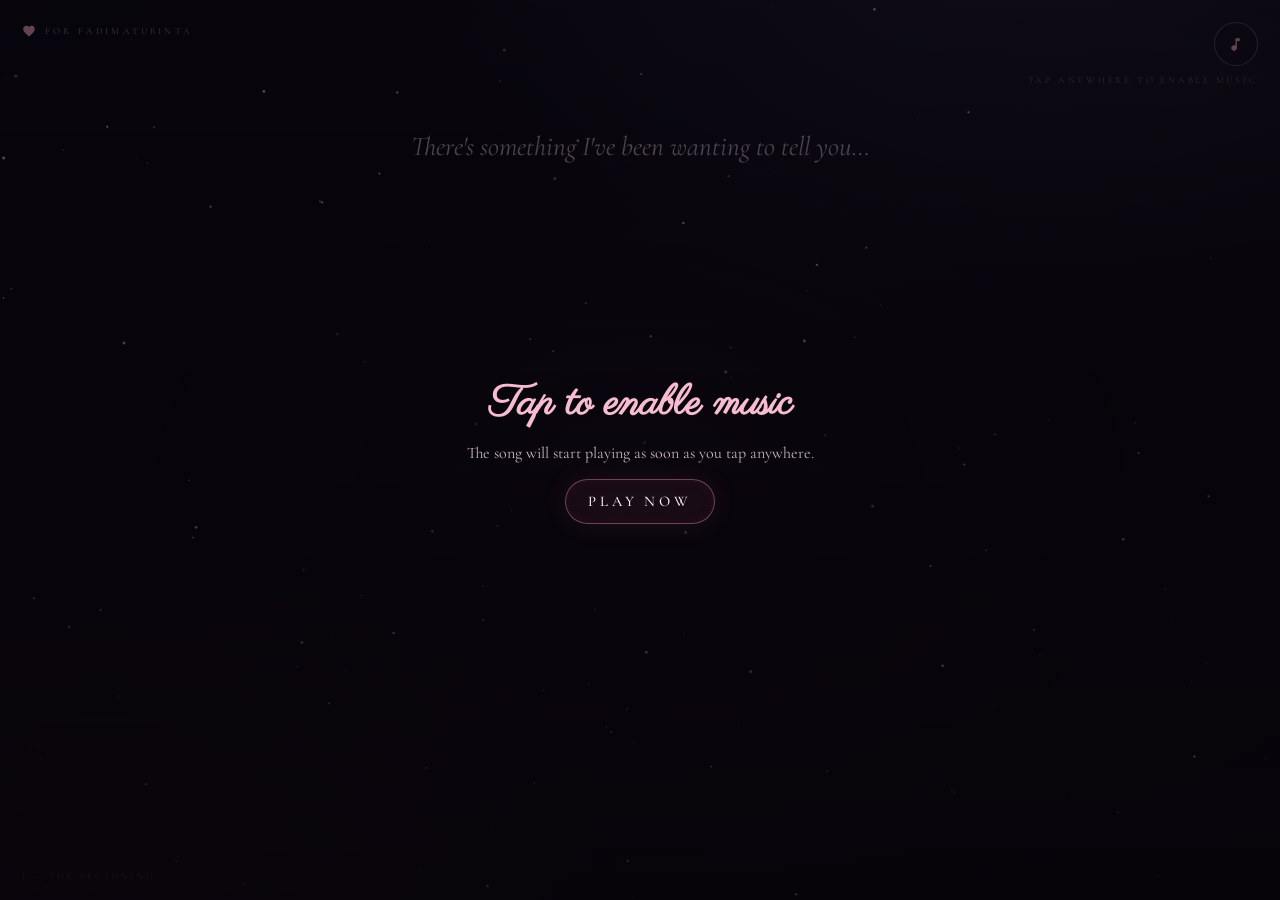
==== commit 79bdead9: "Updated my project" ====
--- a/second.html
+++ b/second.html
@@ -458,7 +458,7 @@
       <div class="divider" data-reveal><svg class="ic" aria-hidden="true"><use href="#i-star"/></svg></div>
 
       <blockquote class="whisper" data-reveal>
-        <p>I don't know if you remember when Okoly told you that one of his friends had a crush on you…</p>
+        <p>I don't know if you remember when Pokoly told you that one of his friends had a crush on you…</p>
         <p>Maybe at that time, you didn't know that friend was me.</p>
         <p>And maybe you never imagined that the person hiding those feelings was someone who had been too shy to say them directly.</p>
       </blockquote>
@@ -467,7 +467,7 @@
 
       <p data-reveal>Even during this <em class="hl">second semester</em>, my feelings were still there. They hadn't faded the way I half-hoped and half-feared they would. If anything, they had grown quieter and deeper — the kind of feeling that settles into your chest and simply refuses to leave.</p>
 
-      <p data-reveal>I told <em class="hl">Hakuna Matau</em> too, and he even tried to help me. He really did.</p>
+      <p data-reveal>I told <em class="hl">Hakuna</em> too, and he even tried to help me. He really did.</p>
 
       <div class="fear-stack" data-stagger>
         <p data-reveal>But there was always something stopping me.</p>
@@ -544,44 +544,44 @@
     <div class="admire" data-stagger>
       <div class="admire-item" data-reveal>
         <svg class="star-ic" aria-hidden="true"><use href="#i-star"/></svg>
-        <div class="admire-title">Her smile</div>
+        <div class="admire-title">Your smile</div>
         <div class="admire-note editable" data-key="smile" contenteditable="true" spellcheck="false">the kind of smile that makes an ordinary day feel like it was worth it.</div>
         <svg class="pen" aria-hidden="true"><use href="#i-pen"/></svg>
       </div>
       <div class="admire-item" data-reveal>
         <svg class="star-ic" aria-hidden="true"><use href="#i-star"/></svg>
-        <div class="admire-title">Her personality</div>
-        <div class="admire-note editable" data-key="personality" contenteditable="true" spellcheck="false">there's something about the way she carries herself that feels effortless and real.</div>
+        <div class="admire-title">Your personality</div>
+        <div class="admire-note editable" data-key="personality" contenteditable="true" spellcheck="false">there's something about the way you carry yourself that feels effortless and real.</div>
         <svg class="pen" aria-hidden="true"><use href="#i-pen"/></svg>
       </div>
       <div class="admire-item" data-reveal>
         <svg class="star-ic" aria-hidden="true"><use href="#i-star"/></svg>
-        <div class="admire-title">Her kindness</div>
-        <div class="admire-note editable" data-key="kindness" contenteditable="true" spellcheck="false">the way she treats people says everything about her heart.</div>
+        <div class="admire-title">Your kindness</div>
+        <div class="admire-note editable" data-key="kindness" contenteditable="true" spellcheck="false">the way you treat people says everything about your heart.</div>
         <svg class="pen" aria-hidden="true"><use href="#i-pen"/></svg>
       </div>
       <div class="admire-item" data-reveal>
         <svg class="star-ic" aria-hidden="true"><use href="#i-star"/></svg>
-        <div class="admire-title">Her intelligence</div>
-        <div class="admire-note editable" data-key="intelligence" contenteditable="true" spellcheck="false">she understands things deeply, and it shows in the way she speaks.</div>
+        <div class="admire-title">Your intelligence</div>
+        <div class="admire-note editable" data-key="intelligence" contenteditable="true" spellcheck="false">you understand things deeply, and it shows in the way you speak.</div>
         <svg class="pen" aria-hidden="true"><use href="#i-pen"/></svg>
       </div>
       <div class="admire-item" data-reveal>
         <svg class="star-ic" aria-hidden="true"><use href="#i-star"/></svg>
-        <div class="admire-title">Her sense of humor</div>
-        <div class="admire-note editable" data-key="humor" contenteditable="true" spellcheck="false">the moments she laughs are the moments I remember most.</div>
+        <div class="admire-title">Your sense of humor</div>
+        <div class="admire-note editable" data-key="humor" contenteditable="true" spellcheck="false">the moments you laugh are the moments I remember most.</div>
         <svg class="pen" aria-hidden="true"><use href="#i-pen"/></svg>
       </div>
       <div class="admire-item" data-reveal>
         <svg class="star-ic" aria-hidden="true"><use href="#i-star"/></svg>
-        <div class="admire-title">The way she talks</div>
-        <div class="admire-note editable" data-key="talks" contenteditable="true" spellcheck="false">I could listen to her talk about anything at all.</div>
+        <div class="admire-title">The way you talk</div>
+        <div class="admire-note editable" data-key="talks" contenteditable="true" spellcheck="false">I could listen to you talk about anything at all.</div>
         <svg class="pen" aria-hidden="true"><use href="#i-pen"/></svg>
       </div>
       <div class="admire-item" data-reveal>
         <svg class="star-ic" aria-hidden="true"><use href="#i-star"/></svg>
-        <div class="admire-title">The way she makes ordinary moments feel special</div>
-        <div class="admire-note editable" data-key="moments" contenteditable="true" spellcheck="false">some people just have that gift. She has it.</div>
+        <div class="admire-title">The way you make ordinary moments feel special</div>
+        <div class="admire-note editable" data-key="moments" contenteditable="true" spellcheck="false">some people just have that gift. You have it.</div>
         <svg class="pen" aria-hidden="true"><use href="#i-pen"/></svg>
       </div>
     </div>
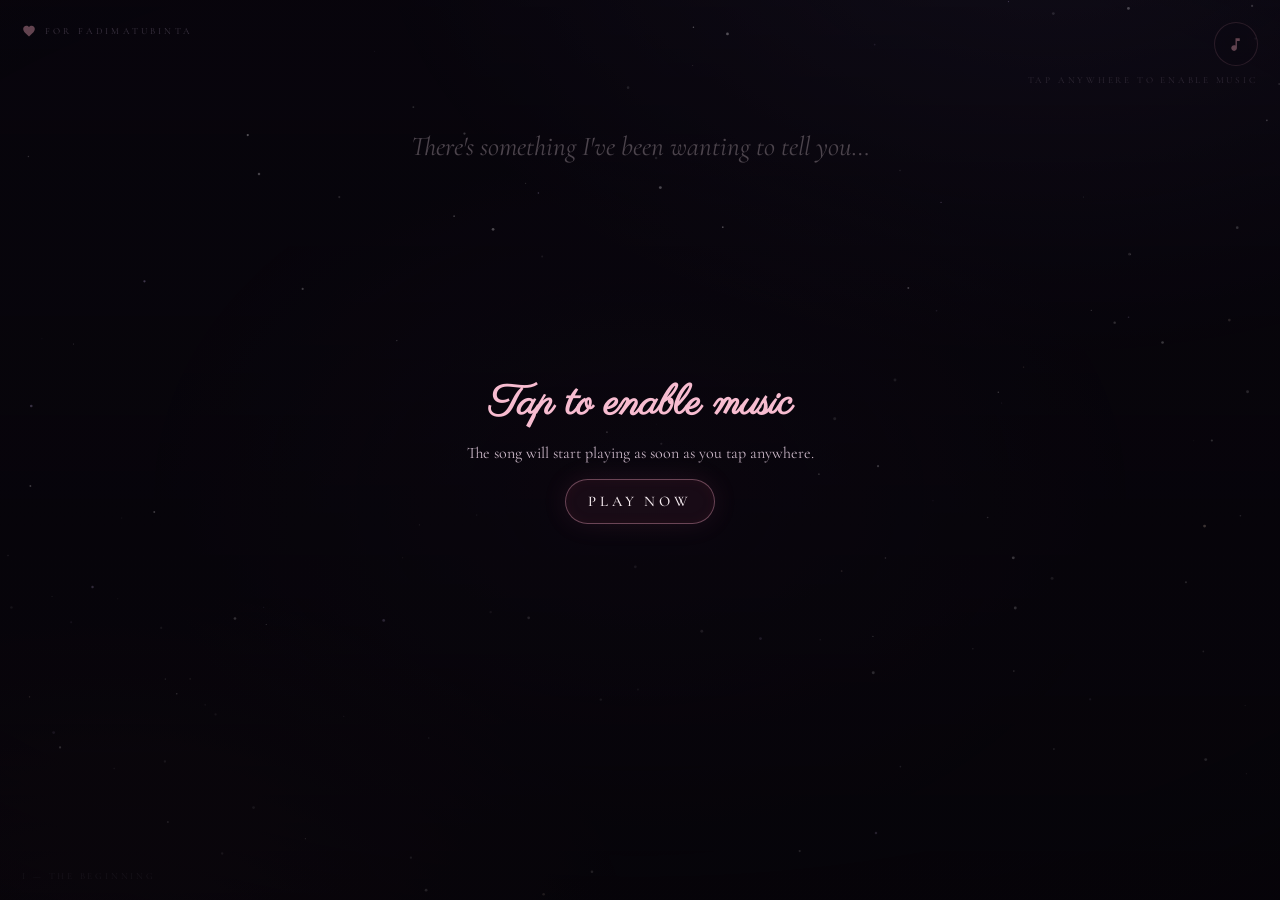
==== commit 16cba7d0: "Update project" ====
--- a/second.html
+++ b/second.html
@@ -395,8 +395,8 @@
   </div>
 </div>
 <!-- NOTE: to use your local song automatically, place the file named
-     justin-dai-marvin.mp3 inside the project folder or the `ic/` folder.
-     Supported example paths: ic/justin-dai-marvin.mp3 or justin-dai-marvin.mp3 -->
+    Keenan-Te-Rest-Of-My-Life.mp3 inside the project folder or the `ic/` folder.
+    Supported example path: ic/Keenan-Te-Rest-Of-My-Life.mp3 -->
 <!-- Fullscreen gesture overlay shown when autoplay is blocked -->
 <div id="musicOverlay" style="display:none;position:fixed;inset:0;z-index:80;align-items:center;justify-content:center;background:linear-gradient(180deg,rgba(6,4,8,.6),rgba(6,4,8,.85));color:var(--ink);text-align:center;padding:2rem;">
   <div style="max-width:520px;margin:0 auto">
@@ -523,7 +523,7 @@
         <figure class="polaroid" style="--r:-4deg" data-para=".3">
           <span class="tape" aria-hidden="true"></span>
           <!-- REPLACE: her photo #1 — e.g. src="photos/her1.jpg" -->
-          <img src="https://picsum.photos/seed/fadima-smile/620/775.jpg" alt="Photo placeholder — replace with a photo of Fadimatubinta" loading="lazy">
+          <img src="ic/image.png" alt="Photo placeholder — replace with a photo of Fadimatubinta" loading="lazy">
           <figcaption>the first thing I ever noticed</figcaption>
         </figure>
       </div>
@@ -531,7 +531,7 @@
         <figure class="polaroid" style="--r:3deg" data-para=".18">
           <span class="tape" aria-hidden="true"></span>
           <!-- REPLACE: her photo #2 — e.g. src="photos/her2.jpg" -->
-          <img src="https://picsum.photos/seed/fadima-moment/620/775.jpg" alt="Photo placeholder — replace with a photo of Fadimatubinta" loading="lazy">
+          <img src="ic/ChatGPT Image Sep 11, 2026, 05_05_29 PM.png" alt="Photo placeholder — replace with a photo of Fadimatubinta" loading="lazy">
           <figcaption>an ordinary moment, made special</figcaption>
         </figure>
       </div>
@@ -996,7 +996,7 @@
 let px=0,py=0,tpx=0,tpy=0; // gentle pointer parallax
 
 function resize(){
-  DPR = Math.min(window.devicePixelRatio||1, 2);
+  DPR = Math.min(window.devicePixelRatio||1, 1.5);
   W = innerWidth; H = innerHeight;
   [skyCv,fxCv].forEach(c=>{ c.width=W*DPR; c.height=H*DPR; c.style.width=W+'px'; c.style.height=H+'px'; });
   sky.setTransform(DPR,0,0,DPR,0,0); fxc.setTransform(DPR,0,0,DPR,0,0);
@@ -1039,7 +1039,7 @@
 const parts=[];
 const amb={hearts:.01,petals:0,sparks:.004}; // per-frame spawn chances, switched per page
 let rainUntil=0;
-const MAXP = reduced ? 30 : 300;
+const MAXP = reduced ? 30 : 140;
 
 function spawn(type,o){
   o=o||{};
@@ -1082,7 +1082,9 @@
 
 /* ---------------- the single animation loop ---------------- */
 let last=performance.now();
+const FRAME_INTERVAL=1000/30;
 function frame(now){
+  if(now-last<FRAME_INTERVAL){ requestAnimationFrame(frame); return; }
   const dt=Math.min(50,now-last); last=now;
   /* sky */
   sky.clearRect(0,0,W,H);
@@ -1258,7 +1260,7 @@
   (function tryAutoLoadLocal(){
     // Only attempt to load the single song you specified
     const candidates = [
-      './ic/justin-dai-marvin.mp3'
+      './ic/Keenan-Te-Rest-Of-My-Life.mp3'
     ];
     async function testAndLoad(){
       for(const p of candidates){
